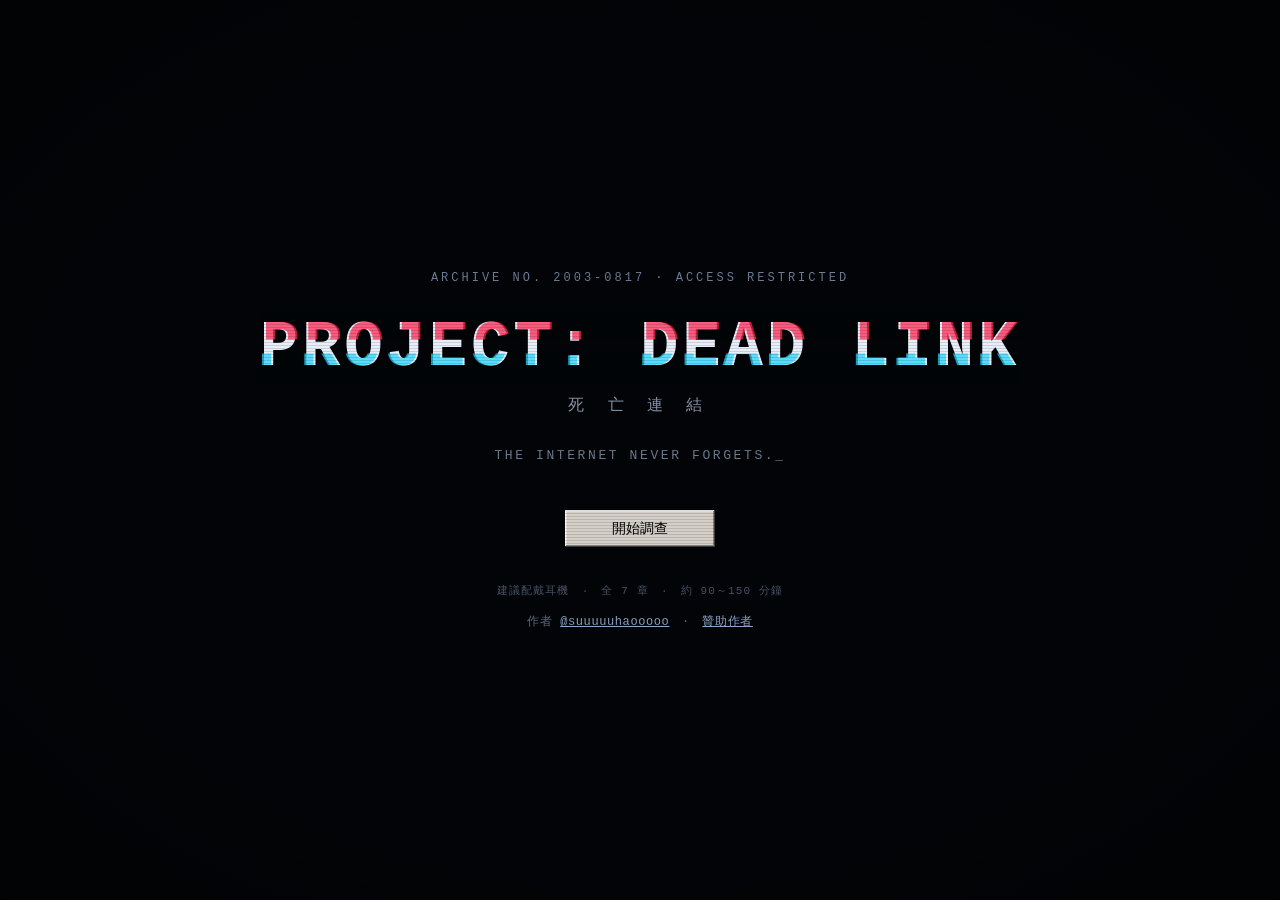
==== index.html @ 590ba799 "Add files via upload" ====
<!DOCTYPE html>
<html lang="zh-Hant">
<head>
<meta charset="utf-8">
<meta name="viewport" content="width=device-width, initial-scale=1, viewport-fit=cover">
<meta name="theme-color" content="#0b1530">
<title>PROJECT: DEAD LINK</title>
<!--
  ARCHIVE NO. 2003-0817 · ACCESS RESTRICTED
  如果你是從這裡開始找答案的——很好。但真正的原始碼在遊戲裡面。
  （瀏覽器上方的「原始碼」按鈕）
-->
<link rel="stylesheet" href="css/main.css">
<link rel="stylesheet" href="css/sites.css">
<link rel="stylesheet" href="css/effects.css">
<link rel="stylesheet" href="css/mobile.css">
</head>
<body>
<div id="crt" class="crt-overlay" aria-hidden="true"></div>

<!-- ===== 標題畫面 ===== -->
<section id="screen-title" class="screen screen-title">
  <div class="title-box">
    <div class="archive" id="title-archive">ARCHIVE NO. 2003-0817 · ACCESS RESTRICTED</div>
    <h1 class="glitch" data-text="PROJECT: DEAD LINK">PROJECT: DEAD LINK</h1>
    <div class="subtitle">死 亡 連 結</div>
    <div class="tagline">THE INTERNET NEVER FORGETS.<span class="cursor">_</span></div>
    <div class="title-actions">
      <button class="w-btn big" id="btn-continue" hidden>繼續調查</button>
      <button class="w-btn big" id="btn-new">開始調查</button>
    </div>
    <div class="title-note">建議配戴耳機　·　全 7 章　·　約 90～150 分鐘</div>
    <div class="title-credit">作者 <a data-author="threads" target="_blank" rel="noopener">@suuuuuhaooooo</a>　·　<a data-author="support" target="_blank" rel="noopener">贊助作者</a></div>
  </div>
</section>

<!-- ===== 撥接連線 ===== -->
<section id="screen-boot" class="screen screen-desk" hidden>
  <div class="xp-window dial-window">
    <div class="xp-title"><span class="xp-title-text">連線到 OLDNET</span><span class="xp-title-btns"><i>_</i><i class="x">×</i></span></div>
    <div class="xp-body">
      <div class="dial-anim"><span class="pc"></span><span class="dots"><i></i><i></i><i></i><i></i><i></i></span><span class="globe"></span></div>
      <div id="dial-status" class="dial-status">正在初始化數據機...</div>
      <div class="w-progress"><div id="dial-bar"></div></div>
      <pre id="dial-log" class="dial-log"></pre>
      <div class="dial-actions"><button class="w-btn" id="btn-skip">略過</button></div>
    </div>
  </div>
</section>

<!-- ===== 序章：匿名來信 ===== -->
<section id="screen-prologue" class="screen screen-desk" hidden>
  <div class="xp-window mail-window">
    <div class="xp-title"><span class="xp-title-text">you shouldn't have opened this. - OldMail Express</span><span class="xp-title-btns"><i>_</i><i>□</i><i class="x">×</i></span></div>
    <div class="om-head">
      <div><b>寄件者：</b><span class="om-unknown">（無寄件者資訊）</span></div>
      <div><b>日期：</b><span id="prologue-date"></span></div>
      <div><b>收件者：</b>你</div>
      <div><b>主旨：</b>you shouldn't have opened this.</div>
    </div>
    <div class="om-body">
      <p>你還記得這個網站嗎？</p>
      <p>如果你看得到這封信，代表它又開始運作了。</p>
      <p>不要相信首頁顯示的日期。</p>
      <p>尤其不要打開最後一封郵件。</p>
      <p class="om-link"><a href="#" id="prologue-link">http://home.local/</a></p>
      <p class="om-sig">--<br>這封郵件由系統自動寄出。請勿回覆。</p>
    </div>
  </div>
</section>

<!-- ===== 遊戲內瀏覽器 ===== -->
<section id="screen-browser" class="screen screen-desk" hidden>
  <div class="xp-window browser" id="browser">
    <div class="xp-title">
      <span class="xp-title-text"><span class="b-icon"></span><span id="win-title">DEAD LINK BROWSER v1.0</span></span>
      <span class="xp-title-btns">
        <button class="tbtn" data-act="min" aria-label="最小化">_</button>
        <button class="tbtn" data-act="max" aria-label="最大化">□</button>
        <button class="tbtn x" data-act="close" aria-label="關閉">×</button>
      </span>
    </div>
    <div class="menubar">
      <span data-act="menu-file">檔案(<u>F</u>)</span>
      <span data-act="source">檢視原始碼(<u>V</u>)</span>
      <span data-act="notes-toggle" class="desk-only">筆記本(<u>N</u>)</span>
      <span data-act="settings">工具(<u>T</u>)</span>
      <span data-act="help">說明(<u>H</u>)</span>
    </div>
    <div class="toolbar">
      <button class="tb" data-act="back" title="上一頁"><span class="ico">◀</span><span class="lbl">上一頁</span></button>
      <button class="tb" data-act="fwd" title="下一頁"><span class="ico">▶</span></button>
      <button class="tb" data-act="reload" title="重新整理"><span class="ico">↻</span></button>
      <button class="tb" data-act="home" title="首頁"><span class="ico">⌂</span><span class="lbl">首頁</span></button>
      <span class="tb-sep"></span>
      <button class="tb" data-act="source" title="檢視原始碼"><span class="ico">&lt;/&gt;</span><span class="lbl">原始碼</span></button>
      <select id="site-select" class="mobile-only" aria-label="網站"></select>
      <button class="tb mobile-only" data-act="notes-toggle" title="筆記本"><span class="ico">✎</span><span class="badge" id="badge-m">0</span></button>
      <span class="tb-flex"></span>
      <span class="throbber" id="throbber"></span>
    </div>
    <form class="addressbar" id="addr-form" autocomplete="off">
      <label for="addr">網址(<u>D</u>)</label>
      <input id="addr" type="text" spellcheck="false" autocapitalize="off" autocorrect="off" enterkeyhint="go">
      <button class="w-btn small" type="submit">移至</button>
    </form>
    <div class="browser-main">
      <aside class="sidebar" id="sidebar">
        <div class="side-head">我的最愛</div>
        <ul id="site-list" class="side-list"></ul>
        <div class="side-head">歷史紀錄</div>
        <ul id="history-list" class="side-list hist"></ul>
      </aside>
      <main class="viewport" id="viewport"><div class="page" id="page"></div></main>
      <aside class="notebook" id="notebook">
        <div class="nb-title">調查筆記本<button class="nb-close mobile-only" data-act="notes-toggle">關閉 ×</button></div>
        <div class="nb-tabs">
          <button data-tab="goal" class="on">目標</button>
          <button data-tab="clues">線索 <b id="clue-count">0</b></button>
          <button data-tab="notes">筆記</button>
        </div>
        <div class="nb-panel" data-panel="goal" id="goal-panel"></div>
        <div class="nb-panel" data-panel="clues" hidden><ul id="clue-list" class="clue-list"></ul></div>
        <div class="nb-panel" data-panel="notes" hidden>
          <textarea id="notes" placeholder="在這裡寫下你的推理……（自動儲存）"></textarea>
        </div>
      </aside>
    </div>
    <div class="statusbar">
      <span class="st-text" id="status-text">完成</span>
      <span class="st-prog"><i id="status-bar"></i></span>
      <span class="st-cell st-zone">● 網際網路</span>
      <span class="st-cell st-modem">56K 撥接</span>
      <span class="st-cell st-clock" id="clock"></span>
    </div>
  </div>
</section>

<!-- ===== 結局 ===== -->
<section id="screen-ending" class="screen screen-ending" hidden>
  <div class="end-box">
    <pre id="end-log" class="end-log"></pre>
    <div id="end-credits" class="end-credits" hidden>
      <div class="end-tag">THE INTERNET NEVER FORGETS.</div>
      <h2>PROJECT: DEAD LINK</h2>
      <div class="end-sub">死 亡 連 結　·　感謝遊玩</div>
      <div class="end-stats" id="end-stats"></div>
      <div class="end-author">
        <div>企劃・劇本・製作</div>
        <a data-author="threads" target="_blank" rel="noopener" class="end-link">Threads　@suuuuuhaooooo</a>
        <a data-author="support" target="_blank" rel="noopener" class="end-link support">☕ 贊助作者</a>
      </div>
      <div class="end-actions">
        <button class="w-btn" onclick="App.afterEnding('site')">回到網站</button>
        <button class="w-btn" onclick="App.afterEnding('title')">回到標題</button>
      </div>
      <div class="end-note">網站還在運作。有些事情，它到現在都還沒告訴你。</div>
    </div>
  </div>
</section>

<div id="modal-layer"></div>
<div id="toast" class="toast" hidden></div>

<script src="js/state.js"></script>
<script src="js/audio.js"></script>
<script src="js/data/clues.js"></script>
<script src="js/data/chapters.js"></script>
<script src="js/data/puzzles.js"></script>
<script src="js/photos.js"></script>
<script src="js/puzzle-engine.js"></script>
<script src="js/sites/errors.js"></script>
<script src="js/sites/home.js"></script>
<script src="js/sites/mail.js"></script>
<script src="js/sites/bbs.js"></script>
<script src="js/sites/chat.js"></script>
<script src="js/sites/ftp.js"></script>
<script src="js/sites/terminal.js"></script>
<script src="js/sites/admin.js"></script>
<script src="js/router.js"></script>
<script src="js/ui.js"></script>
<script src="js/app.js"></script>
</body>
</html>
---- css/main.css ----
/* ===== 基礎 ===== */
* { box-sizing: border-box; }
html, body { margin: 0; height: 100%; }
body {
  background: #0b1530;
  color: #111;
  font: 12px/1.5 Tahoma, Arial, "PMingLiU", "新細明體", "Microsoft JhengHei", sans-serif;
  overflow: hidden;
  -webkit-text-size-adjust: 100%;
}
button, input, select, textarea { font: inherit; }
[hidden] { display: none !important; }
.muted { color: #888; }
u { text-decoration: underline; }

.screen { position: fixed; inset: 0; display: flex; align-items: center; justify-content: center; }
.screen-desk {
  background-color: #0e2350;
  background-image:
    radial-gradient(rgba(255,255,255,.035) 1px, transparent 1px),
    linear-gradient(180deg, #10295c 0%, #0a1838 100%);
  background-size: 4px 4px, 100% 100%;
}

/* ===== 標題畫面 ===== */
.screen-title { background: #020407; color: #b8c6dc; font-family: "Courier New", monospace; }
.title-box { text-align: center; padding: 24px; }
.archive { font-size: 12px; letter-spacing: .25em; color: #6d7f99; margin-bottom: 26px; }
.glitch {
  position: relative; display: inline-block; margin: 0;
  font: bold clamp(30px, 7vw, 64px)/1.1 "Courier New", monospace; color: #e8eef8; letter-spacing: .06em;
}
.glitch::before, .glitch::after {
  content: attr(data-text); position: absolute; left: 0; top: 0; width: 100%; overflow: hidden;
}
.glitch::before { color: #ff2a55; transform: translate(2px, 0); clip-path: inset(0 0 62% 0); animation: gl1 3.7s infinite steps(1); opacity: .75; }
.glitch::after { color: #2ad6ff; transform: translate(-2px, 0); clip-path: inset(58% 0 0 0); animation: gl2 2.9s infinite steps(1); opacity: .75; }
.subtitle { margin-top: 12px; font: 16px "PMingLiU", serif; letter-spacing: .6em; color: #8996aa; }
.tagline { margin-top: 30px; font-size: 13px; letter-spacing: .2em; color: #6e7d92; }
.cursor { animation: blink 1s steps(1) infinite; }
.title-actions { margin-top: 44px; display: flex; gap: 14px; justify-content: center; flex-wrap: wrap; }
.title-note { margin-top: 36px; font-size: 11px; color: #4a5568; letter-spacing: .1em; }

/* ===== Windows 經典按鈕 ===== */
.w-btn {
  background: #d4d0c8; color: #000; border: 0; padding: 4px 14px; min-width: 75px; cursor: pointer;
  box-shadow: inset -1px -1px #404040, inset 1px 1px #fff, inset -2px -2px #808080, inset 2px 2px #e4e0d8;
}
.w-btn:active:not(:disabled) { box-shadow: inset 1px 1px #404040, inset -1px -1px #fff, inset 2px 2px #808080; padding: 5px 13px 3px 15px; }
.w-btn:focus-visible { outline: 1px dotted #000; outline-offset: -5px; }
.w-btn:disabled { color: #8a877f; text-shadow: 1px 1px #fff; cursor: default; }
.w-btn.small { padding: 2px 10px; min-width: 0; }
.w-btn.big { font-size: 14px; padding: 8px 26px; min-width: 150px; }
.w-btn.primary { outline: 1px solid #000; outline-offset: 0; }
.screen-title .w-btn { font-family: Tahoma, Arial, sans-serif; }

.w-progress { height: 16px; background: #fff; box-shadow: inset 1px 1px #808080, inset -1px -1px #fff; padding: 2px; }
.w-progress > div {
  height: 100%; width: 0; transition: width .4s;
  background: repeating-linear-gradient(90deg, #2f63d6 0 8px, transparent 8px 10px);
}

/* ===== XP 視窗 ===== */
.xp-window {
  background: #ece9d8; border: 3px solid #0842d1; border-top-width: 0; border-radius: 7px 7px 0 0;
  box-shadow: 0 10px 40px rgba(0,0,0,.6); display: flex; flex-direction: column; overflow: hidden;
}
.xp-title {
  height: 28px; flex: 0 0 28px; display: flex; align-items: center; justify-content: space-between; padding: 0 3px 0 7px;
  background: linear-gradient(180deg, #3f8cf3 0%, #0a5fe8 9%, #0352e0 40%, #0750e4 88%, #0a3fbd 100%);
  color: #fff; font: bold 13px Tahoma, "Microsoft JhengHei", sans-serif; text-shadow: 1px 1px #0b2f8a;
  border-radius: 6px 6px 0 0; user-select: none;
}
.xp-title-text { display: flex; align-items: center; gap: 6px; overflow: hidden; white-space: nowrap; text-overflow: ellipsis; min-width: 0; }
.xp-title-btns { display: flex; gap: 2px; flex: 0 0 auto; }
.xp-title-btns i, .tbtn {
  width: 21px; height: 21px; display: inline-flex; align-items: center; justify-content: center; font: bold 12px Tahoma, sans-serif; font-style: normal;
  color: #fff; border: 1px solid #fff; border-radius: 3px; background: linear-gradient(180deg, #5b9bff, #1559e6); padding: 0; cursor: pointer;
}
.xp-title-btns .x { background: linear-gradient(180deg, #e98a6c, #c4381a); }
.b-icon {
  width: 16px; height: 16px; flex: 0 0 16px; border-radius: 50%;
  background: radial-gradient(circle at 35% 35%, #fff 0 15%, #9fd0ff 16%, #1f6fd8 60%, #0b3a8a 100%);
  box-shadow: 0 0 0 1px rgba(0,0,0,.25);
}

/* ===== 撥接視窗 ===== */
.dial-window { width: min(420px, 92vw); }
.xp-body { padding: 16px; }
.dial-anim { display: flex; align-items: center; justify-content: center; gap: 10px; margin: 6px 0 14px; }
.dial-anim .pc { width: 34px; height: 28px; background: #d8d2bf; border: 2px solid #8a8576; position: relative; }
.dial-anim .pc::after { content: ""; position: absolute; inset: 3px 3px 6px; background: #2c5dbf; }
.dial-anim .globe { width: 30px; height: 30px; border-radius: 50%; background: radial-gradient(circle at 35% 35%, #c9ecff, #3b8be0 55%, #164a99); }
.dots { display: flex; gap: 4px; }
.dots i { width: 6px; height: 6px; background: #3769d4; animation: dot 1.2s infinite; }
.dots i:nth-child(2) { animation-delay: .15s; } .dots i:nth-child(3) { animation-delay: .3s; } .dots i:nth-child(4) { animation-delay: .45s; } .dots i:nth-child(5) { animation-delay: .6s; }
.dial-status { margin-bottom: 8px; }
.dial-log { height: 92px; overflow: auto; margin: 10px 0; padding: 6px; background: #000; color: #9fe09f; font: 11px/1.4 "Courier New", monospace; white-space: pre-wrap; }
.dial-actions { text-align: right; }

/* ===== 序章信件 ===== */
.mail-window { width: min(620px, 94vw); max-height: 90vh; }
.om-head { background: #fff; margin: 6px; padding: 8px 10px; border: 1px solid #a5a28f; line-height: 1.8; }
.om-head b { display: inline-block; width: 5em; color: #333; }
.om-unknown { color: #999; font-style: italic; }
.om-body { background: #fff; margin: 0 6px 6px; padding: 14px 16px; border: 1px solid #a5a28f; font: 14px/1.9 "PMingLiU", "新細明體", serif; overflow: auto; }
.om-body p { margin: 0 0 6px; }
.om-link { margin-top: 18px !important; font-family: Arial, sans-serif; }
.om-link a { color: #0000ee; font-size: 15px; }
.om-sig { margin-top: 20px !important; color: #888; font: 12px Arial, sans-serif; }

/* ===== 瀏覽器 ===== */
.browser {
  position: absolute; inset: 14px 16px; border-radius: 7px 7px 0 0;
}
body.maxed .browser { inset: 0; border-radius: 0; }
.menubar { display: flex; gap: 2px; padding: 1px 4px; border-bottom: 1px solid #d0cdbd; user-select: none; }
.menubar span { padding: 2px 7px; cursor: default; }
.menubar span:hover { background: #316ac5; color: #fff; }
.toolbar { display: flex; align-items: center; gap: 2px; padding: 3px 4px; border-bottom: 1px solid #c4c1b0; }
.tb {
  display: inline-flex; align-items: center; gap: 4px; background: transparent; border: 1px solid transparent; padding: 3px 7px; cursor: pointer; border-radius: 3px; color: #000;
}
.tb:hover { border-color: #b9b5a2; background: #f6f5ee; }
.tb:active { background: #e0ddd0; }
.tb .ico { font: bold 15px/1 Arial, sans-serif; color: #1c6f2a; }
.tb[data-act="source"] .ico { font: bold 12px "Courier New", monospace; color: #444; }
.tb[data-act="reload"] .ico, .tb[data-act="home"] .ico { color: #2a54b8; }
.tb-sep { width: 1px; height: 22px; background: #c4c1b0; margin: 0 4px; }
.tb-flex { flex: 1; }
.throbber {
  width: 26px; height: 26px; border-radius: 50%; margin-right: 4px;
  background: radial-gradient(circle at 35% 35%, #fff 0 10%, #a8d4ff 11%, #2a75d8 60%, #0b3a8a);
  box-shadow: inset 0 0 0 1px rgba(0,0,0,.2);
}
.throbber.on { animation: spin .8s linear infinite; background: conic-gradient(#2a75d8, #c7e3ff, #2a75d8, #0b3a8a, #2a75d8); }
.badge { position: absolute; top: -3px; right: -4px; background: #c4381a; color: #fff; font: bold 10px/14px Arial; min-width: 14px; height: 14px; border-radius: 7px; padding: 0 3px; }
.tb[data-act="notes-toggle"] { position: relative; }

.addressbar { display: flex; align-items: center; gap: 4px; padding: 3px 6px; border-bottom: 1px solid #a8a594; }
.addressbar label { color: #555; white-space: nowrap; }
.addressbar input {
  flex: 1; min-width: 0; height: 22px; padding: 1px 4px; border: 1px solid #7f9db9; background: #fff; color: #000;
  font: 12px Tahoma, Arial, sans-serif;
}

.browser-main { flex: 1; min-height: 0; display: grid; grid-template-columns: 170px 1fr 270px; }
body.notes-hidden .browser-main { grid-template-columns: 170px 1fr 0; }
body.notes-hidden .notebook { display: none; }

.sidebar { background: linear-gradient(180deg, #7ba2e7, #6375d6); padding: 8px; overflow: auto; color: #fff; }
.side-head { font-weight: bold; padding: 4px 6px; background: linear-gradient(90deg, #fff, #c6d3f7); color: #215dc6; border-radius: 3px 3px 0 0; margin-top: 6px; }
.side-list { list-style: none; margin: 0 0 8px; padding: 4px 0; background: #d6dff7; border-radius: 0 0 3px 3px; color: #215dc6; }
.side-list li { padding: 3px 8px; cursor: pointer; display: flex; align-items: center; gap: 6px; white-space: nowrap; overflow: hidden; text-overflow: ellipsis; }
.side-list li:hover { text-decoration: underline; color: #428eff; }
.side-list li.sealed { color: #8a96b8; cursor: not-allowed; text-decoration: none; letter-spacing: .02em; }
.side-list.hist li { font-size: 11px; display: block; }
.fav-ico { width: 12px; height: 12px; flex: 0 0 12px; background: #b9c4e0; border: 1px solid #8090b8; }
.fav-ico.home { background: #f0c64a; border-color: #b08a1c; }
.fav-ico.mail { background: #fff; border-color: #8a7f5a; box-shadow: inset 0 0 0 2px #e8dfb8; }

.viewport { overflow: auto; background: #fff; border-left: 2px solid #7f9db9; border-right: 1px solid #c0bdb0; -webkit-overflow-scrolling: touch; position: relative; }
.page { min-height: 100%; transition: opacity .2s; }
.page.loading { opacity: .35; }

/* ===== 筆記本 ===== */
.notebook { display: flex; flex-direction: column; min-height: 0; background: #f5f3e8; }
.nb-title { padding: 6px 8px; font-weight: bold; color: #215dc6; border-bottom: 1px solid #d0cdbd; display: flex; justify-content: space-between; align-items: center; }
.nb-close { background: none; border: 1px solid #aaa; padding: 2px 8px; cursor: pointer; }
.nb-tabs { display: flex; gap: 2px; padding: 6px 6px 0; border-bottom: 1px solid #919b9c; }
.nb-tabs button {
  border: 1px solid #919b9c; border-bottom: 0; background: linear-gradient(#fff, #ece9d8); padding: 3px 10px; cursor: pointer; border-radius: 3px 3px 0 0; position: relative; top: 1px;
}
.nb-tabs button.on { background: #fcfcfe; border-top: 2px solid #ffc83c; font-weight: bold; }
.nb-tabs b { display: inline-block; min-width: 16px; background: #215dc6; color: #fff; border-radius: 8px; font-size: 10px; padding: 0 4px; }
.pop { animation: pop .5s; }
.nb-panel { flex: 1; overflow: auto; padding: 10px; background: #fcfcfe; min-height: 0; }
.nb-panel textarea { width: 100%; height: 100%; min-height: 240px; resize: none; border: 1px solid #7f9db9; padding: 8px; font: 13px/1.7 "PMingLiU", "新細明體", serif; background: #fffef6 repeating-linear-gradient(180deg, transparent 0 21px, #e5e2cf 21px 22px); }

.ch-card { background: #0b1530; color: #cdd7ea; padding: 10px; font-family: "Courier New", monospace; margin-bottom: 10px; border-left: 4px solid #c4381a; }
.ch-code { font-size: 11px; letter-spacing: .2em; color: #7f8ea8; }
.ch-name { font-size: 18px; font-weight: bold; letter-spacing: .08em; }
.goal-txt { margin-bottom: 6px; font-size: 13px; }
.goal-where { color: #666; margin-bottom: 10px; }
.goal-prog { margin: 10px 0; }
.goal-prog .w-progress { margin-top: 4px; }
.hint-list { padding-left: 0; list-style: none; margin: 10px 0; }
.hint-list li { background: #fff8d8; border: 1px solid #e3d48d; padding: 6px 8px; margin-bottom: 6px; }
.goal-tip { margin-top: 14px; padding: 8px; border: 1px dashed #b8b39c; color: #555; line-height: 1.7; }
.proto-end { margin: 14px 0; padding: 12px; text-align: center; background: #0b1530; color: #cdd7ea; font-family: "Courier New", monospace; line-height: 1.8; }

.clue-list { list-style: none; margin: 0; padding: 0; }
.clue-list li { border: 1px solid #d0cdbd; background: #fff; padding: 7px 9px; margin-bottom: 7px; box-shadow: 1px 1px 0 #e5e2d4; }
.clue-list li.empty { color: #888; border-style: dashed; }
.cl-t { font-weight: bold; color: #215dc6; }
.cl-x { margin: 3px 0; font-size: 12.5px; }
.cl-f { color: #888; font-size: 11px; }

/* ===== 狀態列 ===== */
.statusbar { display: flex; align-items: center; height: 22px; flex: 0 0 22px; border-top: 1px solid #fff; background: #ece9d8; font-size: 11px; }
.statusbar > span { padding: 0 8px; height: 18px; line-height: 18px; white-space: nowrap; }
.st-text { flex: 1; overflow: hidden; text-overflow: ellipsis; }
.st-prog { width: 110px; padding: 2px !important; }
.st-prog i { display: block; height: 100%; width: 0; background: repeating-linear-gradient(90deg, #2f63d6 0 6px, transparent 6px 8px); }
.st-cell { border-left: 1px solid #b8b5a6; box-shadow: inset 1px 0 #fff; }
.st-zone { color: #1c6f2a; }
.st-clock { font-family: "Courier New", monospace; }

/* ===== 對話框 ===== */
#modal-layer .modal { position: fixed; inset: 0; z-index: 50; display: flex; align-items: center; justify-content: center; background: rgba(0,0,0,.25); padding: 12px; }
.dlg { width: min(400px, 94vw); max-height: 92vh; }
.dlg.wide { width: min(760px, 96vw); }
.dlg-body { display: flex; gap: 12px; padding: 16px 16px 8px; overflow: auto; min-height: 0; }
.dlg-content { flex: 1; min-width: 0; line-height: 1.7; }
.dlg-btns { display: flex; justify-content: center; gap: 8px; padding: 8px 12px 12px; flex-wrap: wrap; }
.dlg-ico { flex: 0 0 32px; width: 32px; height: 32px; border-radius: 50%; display: flex; align-items: center; justify-content: center; font: bold 20px Georgia, serif; color: #fff; background: radial-gradient(circle at 35% 30%, #8fbaff, #1f5fd0); }
.dlg-ico.warn { background: none; color: #000; width: 0; height: 0; border-radius: 0; flex-basis: 34px; border-left: 17px solid transparent; border-right: 17px solid transparent; border-bottom: 30px solid #f5c400; position: relative; font-size: 0; }
.dlg-ico.warn::after { content: "!"; position: absolute; left: -3px; top: 8px; font: bold 18px Arial; color: #000; }
.dlg-ico.err { background: radial-gradient(circle at 35% 30%, #ff8f7a, #c4200a); }
.opt { display: block; margin: 4px 0; }
hr { border: 0; border-top: 1px solid #b8b5a6; border-bottom: 1px solid #fff; }

.notepad .dlg-body { padding: 0; background: #fff; }
.src-view { margin: 0; padding: 8px 10px; font: 12px/1.55 "Courier New", monospace; color: #000; white-space: pre-wrap; word-break: break-all; width: 100%; }
.src-view .ln { color: #9a9a9a; user-select: none; margin-right: 10px; }
.hl-c { color: #008000; background: #f0fff0; }
.hl-t { color: #800000; }
.hl-a { color: #ff0000; }
.hl-v { color: #0000ff; }

.photo-dlg { width: min(520px, 96vw); }
.photo-stage { position: relative; background: #000; margin: 8px; border: 1px solid #808080; }
.photo-stage canvas { display: block; width: 100%; height: auto; aspect-ratio: 4/3; image-rendering: auto; }
.photo-load { position: absolute; inset: 0; background: #000; }
.photo-load.go { animation: reveal 1.2s steps(9) forwards; }
.photo-info { margin: 0 8px; width: calc(100% - 16px); background: #fff; border: 1px solid #a5a28f; }
.photo-info th { text-align: left; width: 6em; color: #555; font-weight: normal; padding: 3px 8px; vertical-align: top; }
.photo-info td { padding: 3px 8px; }

.chapter-dlg .dlg-body { background: #05080f; color: #cdd7ea; }
.chap-done { font-family: "Courier New", monospace; text-align: center; padding: 10px 0; line-height: 2; }
.cd-code { letter-spacing: .15em; color: #7f8ea8; }
.cd-state { font-size: 26px; font-weight: bold; letter-spacing: .3em; color: #fff; }
.cd-line { color: #ff6b6b; }
.cd-unlock b { color: #7fd0ff; }
.cd-next { margin-top: 10px; color: #7f8ea8; font-size: 11px; letter-spacing: .1em; }

/* ===== 提示訊息 ===== */
.toast {
  position: fixed; z-index: 60; right: 22px; bottom: 44px; max-width: 320px;
  background: #ffffe1; border: 1px solid #000; padding: 8px 12px; box-shadow: 2px 2px 6px rgba(0,0,0,.4); font-size: 12px;
}
.toast.show { animation: toastIn .25s ease-out; }

.desk-only {}
.mobile-only { display: none !important; }

/* ===== 追加：標題作者、謎題清單、結局 ===== */
.title-credit { margin-top: 14px; font-size: 12px; color: #5d6b80; letter-spacing: .05em; }
.title-credit a { color: #8fa6c9; }
.pz-list { list-style: none; margin: 8px 0 10px; padding: 0; }
.pz-list li { padding: 3px 6px; border-left: 3px solid #ddd; margin-bottom: 3px; color: #777; }
.pz-list li.ok { color: #2a7a2a; border-color: #2a7a2a; }
.pz-list li.on { color: #000; border-color: #215dc6; background: #eef3fd; font-weight: bold; }
.pz-list .mk { display: inline-block; width: 1.4em; }
.ch-card.end { border-left-color: #2ad6ff; }

.screen-ending { background: #000; color: #c8d2e2; overflow: auto; align-items: flex-start; }
.end-box { width: min(680px, 94vw); margin: 8vh auto; font-family: "Courier New", monospace; }
.end-log { margin: 0; white-space: pre-wrap; font: 14px/1.9 "Courier New", "PMingLiU", monospace; color: #b9c6da; }
.end-credits { margin-top: 30px; text-align: center; animation: toastIn 1.2s ease-out; }
.end-tag { letter-spacing: .3em; color: #6e7d92; font-size: 12px; }
.end-credits h2 { margin: 14px 0 4px; font-size: clamp(26px, 6vw, 42px); color: #fff; letter-spacing: .08em; }
.end-sub { color: #8996aa; letter-spacing: .3em; }
.end-stats { margin: 22px 0; color: #7f8ea8; font-size: 12px; line-height: 1.9; }
.end-author { margin: 20px auto; padding: 16px; border: 1px solid #263248; max-width: 360px; }
.end-author div { color: #6e7d92; font-size: 12px; margin-bottom: 10px; letter-spacing: .2em; }
.end-link { display: block; color: #9fd0ff; margin: 6px 0; font-size: 15px; }
.end-link.support { color: #ffd76a; }
.end-actions { display: flex; gap: 10px; justify-content: center; margin-top: 18px; flex-wrap: wrap; }
.end-note { margin: 26px 0 40px; color: #4a5568; font-size: 12px; }
---- css/sites.css ----
/* ================= home.local — Daniel's Room ================= */
.site-home {
  color: #d8e0f0; font: 13px/1.75 Arial, "PMingLiU", "新細明體", sans-serif;
  background-color: #0c1838;
  background-image:
    radial-gradient(circle at 25% 30%, rgba(255,255,255,.5) 0 1px, transparent 1.5px),
    radial-gradient(circle at 70% 75%, rgba(255,255,255,.35) 0 1px, transparent 1.5px),
    linear-gradient(45deg, rgba(255,255,255,.025) 25%, transparent 25% 75%, rgba(255,255,255,.025) 75%),
    linear-gradient(45deg, rgba(255,255,255,.025) 25%, transparent 25% 75%, rgba(255,255,255,.025) 75%);
  background-size: 37px 41px, 53px 47px, 16px 16px, 16px 16px;
  background-position: 0 0, 0 0, 0 0, 8px 8px;
  padding: 14px 10px 24px;
}
.site-home a { color: #7fb2ff; }
.site-home a:visited { color: #b493ff; }
.site-home a:hover { color: #ffde59; }
.dn-banner { max-width: 760px; margin: 0 auto; text-align: center; padding: 10px 0 6px; }
.dn-logo {
  display: block; font: italic bold 34px/1.1 "Times New Roman", Georgia, serif; color: #fff4c2;
  text-shadow: 2px 2px 0 #b8420e, 4px 4px 0 rgba(0,0,0,.6);
}
.dn-sub { display: block; font: 13px "PMingLiU", serif; color: #9fb0d4; letter-spacing: .15em; margin-top: 4px; }
.dn-marquee {
  max-width: 760px; margin: 8px auto 12px; overflow: hidden; white-space: nowrap; background: #000; color: #ffde59;
  border: 1px solid #3a4f80; font: 12px "PMingLiU", serif; padding: 2px 0;
}
.dn-marquee span { display: inline-block; padding-left: 100%; animation: marquee 22s linear infinite; }
.dn-layout { max-width: 760px; width: 100%; margin: 0 auto; border: 2px outset #4a5f90; background: rgba(5,12,32,.82); border-collapse: separate; }
.dn-side { width: 130px; vertical-align: top; padding: 12px 8px; border-right: 1px dashed #3a4f80; background: rgba(30,45,90,.35); }
.dn-side a { display: block; padding: 2px 0; font-size: 13px; }
.dn-side a.cur { color: #ffde59; text-decoration: none; font-weight: bold; }
.dn-side-box { margin-top: 18px; font-size: 11px; color: #8fa0c8; border-top: 1px dotted #3a4f80; padding-top: 8px; }
.dn-offline { color: #888; } .dn-online { color: #5fff8f; }
.dn-main { vertical-align: top; padding: 12px 18px 18px; }
.dn-h {
  font: bold 20px "Times New Roman", Georgia, serif; color: #fff4c2; margin: 4px 0 12px;
  border-bottom: 1px solid #4a5f90; padding-bottom: 4px;
}
.dn-h::before { content: "◆ "; color: #ff7a3d; font-size: 14px; vertical-align: middle; }
.dn-update { margin: 0 0 6px; }
.dn-update b { color: #ff9a6b; }
.dn-news { margin: 0 0 16px; padding-left: 20px; }
.dn-news .d { color: #8fa0c8; font-family: "Courier New", monospace; margin-right: 6px; }
.dn-new { color: #ff3b3b; font: bold 11px Arial; }
.dn-counter-wrap { margin: 18px 0 4px; }
.dn-counter { display: inline-flex; gap: 1px; padding: 2px; background: #222; border: 2px inset #666; cursor: help; vertical-align: middle; }
.dn-counter i { font: bold 15px/1 "Courier New", monospace; font-style: normal; color: #39ff6a; background: #000; padding: 3px 4px; text-shadow: 0 0 4px #1fbf48; }
.dn-lastvisit { font: 11px "Courier New", monospace; color: #8fa0c8; }
.dn-construct { margin: 18px 0 10px; display: inline-flex; align-items: center; gap: 8px; color: #ffde59; font-weight: bold; font-size: 12px; }
.dn-construct .stripe { width: 46px; height: 12px; background: repeating-linear-gradient(-45deg, #f5c400 0 6px, #111 6px 12px); }
.dn-small { font-size: 11.5px; color: #8fa0c8; }
.dn-foot { max-width: 760px; margin: 12px auto 0; text-align: center; font-size: 11px; color: #6f80a8; }
.dn-entry { margin-bottom: 18px; border-left: 3px solid #3a4f80; padding-left: 10px; }
.dn-date { font: bold 12px "Courier New", monospace; color: #ffb37a; }
.dn-txt { margin-top: 2px; }
.dn-corrupt { color: #5a6a90; letter-spacing: -1px; }
.dn-errline { margin-top: 4px; font: 11px "Courier New", monospace; color: #ff5f5f; }
.dn-gallery td { vertical-align: top; }
.dn-thumb { width: 140px; text-align: center; padding: 6px; background: rgba(0,0,0,.35); border: 1px solid #3a4f80; }
.dn-thumb canvas { width: 120px; height: 90px; display: block; margin: 0 auto 4px; border: 2px solid #fff; image-rendering: auto; }
.dn-thumb .fn { font: 11px "Courier New", monospace; color: #b0bedc; word-break: break-all; }
.dn-thumb .cap { font-size: 11px; color: #8fa0c8; line-height: 1.4; min-height: 2.8em; }
.dn-gbform { padding: 8px; border: 1px dashed #3a4f80; margin-bottom: 14px; font-size: 12px; }
.dn-gbform input, .dn-gbform select, .dn-gbform textarea { background: #1b2650; color: #8fa0c8; border: 1px inset #4a5f90; }
.dn-gbform textarea { width: 100%; height: 44px; margin: 6px 0; resize: none; }
.dn-post { width: 100%; margin-bottom: 10px; border: 1px solid #3a4f80; background: rgba(20,32,70,.5); }
.dn-post .who { font-weight: bold; color: #ffde59; padding: 3px 8px; background: rgba(58,79,128,.4); }
.dn-post .when { text-align: right; font: 11px "Courier New", monospace; color: #8fa0c8; padding: 3px 8px; background: rgba(58,79,128,.4); }
.dn-post .msg { padding: 6px 8px; }
.dn-post.ghost { border-color: #5a2030; background: rgba(40,0,10,.35); }
.dn-post.ghost .who { color: #ff6b6b; background: rgba(90,20,30,.4); }
.dn-post.ghost .when { background: rgba(90,20,30,.4); }
.dn-post.ghost .msg { color: #ffb0b0; animation: faint 5s infinite; }
.dn-profile { border: 1px solid #3a4f80; margin-bottom: 12px; }
.dn-profile th { text-align: left; color: #ffb37a; padding: 4px 12px; background: rgba(58,79,128,.3); font-weight: normal; white-space: nowrap; }
.dn-profile td { padding: 4px 12px; }
.dn-links li { margin-bottom: 6px; }

/* 可調查的元素 */
.page [data-clue] { cursor: help; }
.site-home [data-clue]:hover { outline: 1px dotted rgba(255,222,89,.55); outline-offset: 2px; }
.page [data-clue].noted { outline: 1px dashed rgba(255,222,89,.45); outline-offset: 2px; }
.site-mail [data-clue].noted { outline-color: rgba(33,93,198,.4); }

/* ================= mail.local — OldNet Webmail ================= */
.site-mail { background: #fff; color: #000; font: 12px/1.6 Arial, "PMingLiU", sans-serif; min-height: 100%; }
.site-mail a { color: #00c; }
.wm-top { display: flex; justify-content: space-between; align-items: center; flex-wrap: wrap; gap: 6px; padding: 6px 12px; background: #336; color: #ccd; }
.wm-top a { color: #ffc; }
.wm-logo { font: 18px Georgia, serif; color: #fff; } .wm-logo b { color: #fc6; }
.wm-layout { width: 100%; border-collapse: collapse; }
.wm-side { width: 150px; vertical-align: top; background: #eef; border-right: 1px solid #99c; padding: 10px 8px; }
.wm-side a { display: block; padding: 3px 6px; text-decoration: none; }
.wm-side a.cur { background: #336; color: #fff; }
.wm-side a:hover { text-decoration: underline; }
.wm-quota { margin-top: 16px; font-size: 11px; color: #666; }
.wm-quota .w-progress { height: 10px; margin: 3px 0; }
.wm-main { vertical-align: top; padding: 0; }
.wm-bar { background: #ccd; padding: 4px 10px; border-bottom: 1px solid #99c; }
.wm-list { width: 100%; border-collapse: collapse; }
.wm-list th { text-align: left; background: #e4e4ee; padding: 4px 8px; border-bottom: 1px solid #99c; font-weight: normal; color: #444; }
.wm-list td { padding: 5px 8px; border-bottom: 1px solid #dde; }
.wm-list tr[data-go] { cursor: pointer; }
.wm-list tr[data-go]:hover td { background: #ffc; }
.wm-list tr.unread td { font-weight: bold; }
.wm-list .dt { font-family: "Courier New", monospace; white-space: nowrap; }
.wm-read { padding: 10px 14px; }
.wm-hdr { border: 1px solid #99c; background: #f6f6fb; margin-bottom: 12px; }
.wm-hdr th { text-align: left; font-weight: normal; color: #555; padding: 2px 10px; white-space: nowrap; }
.wm-hdr td { padding: 2px 10px; }
.wm-body { font: 14px/1.9 "PMingLiU", "新細明體", serif; }
.wm-locked, .wm-empty { padding: 30px; text-align: center; color: #666; }
.site-mail .dn-small { color: #777; }

.wm-login { display: flex; justify-content: center; padding: 40px 12px; background: linear-gradient(#dde, #fff 200px); min-height: 100%; }
.wm-login-box { width: 380px; max-width: 100%; border: 1px solid #669; background: #fff; box-shadow: 3px 3px 0 #ccd; }
.wm-login-head { background: #336; color: #fff; font: 20px Georgia, serif; padding: 10px 14px; }
.wm-login-head b { color: #fc6; }
.wm-form { padding: 16px 14px 8px; }
.wm-form .row { display: flex; align-items: center; gap: 6px; margin-bottom: 10px; flex-wrap: wrap; }
.wm-form label { width: 3em; color: #444; }
.wm-form input { width: 150px; height: 24px; border: 1px solid #7f9db9; padding: 1px 4px; font: 13px Arial, sans-serif; }
.wm-form input[readonly] { background: #eee; color: #555; }
.wm-form .dom { color: #666; }
.wm-hintq { background: #ffffe1; border: 1px solid #c9c38a; padding: 8px 10px; margin: 6px 0; }
.wm-msg { min-height: 1.6em; margin-top: 6px; font-weight: bold; }
.wm-msg.bad { color: #c00; } .wm-msg.soft { color: #a60; } .wm-msg.ok { color: #080; }
.wm-login-foot { border-top: 1px solid #dde; padding: 8px 14px; font-size: 11px; color: #777; background: #f6f6fb; }

/* ================= 錯誤頁 ================= */
.site-error { background: #fff; color: #000; font: 12px/1.6 Tahoma, Arial, sans-serif; padding: 18px 22px; min-height: 100%; }
.site-error a { color: #00c; }
.ie-err { max-width: 560px; }
.ie-err-head { display: flex; align-items: center; gap: 12px; }
.ie-err-head h1 { font: bold 18px Tahoma, Arial, sans-serif; color: #000; margin: 0; }
.ie-err-ico { flex: 0 0 32px; width: 32px; height: 32px; border-radius: 50%; color: #fff; display: flex; align-items: center; justify-content: center; font: bold 20px Georgia, serif; background: radial-gradient(circle at 35% 30%, #8fbaff, #1f5fd0); }
.ie-err-ico.warn { background: radial-gradient(circle at 35% 30%, #ffe27a, #d69a00); color: #000; }
.ie-err-ico.stop { background: radial-gradient(circle at 35% 30%, #ff8f7a, #c4200a); }
.ie-err hr { margin: 12px 0; }
.ie-err-code { color: #666; margin-top: 18px; }

/* webmail 追加 */
.wm-search { display: flex; gap: 4px; flex: 1; max-width: 300px; }
.wm-search input { flex: 1; min-width: 0; height: 22px; border: 1px solid #99c; padding: 1px 4px; font: 12px Arial, sans-serif; }
.wm-inline { margin-top: 14px; }
.wm-inline input { width: 160px; height: 24px; border: 1px solid #7f9db9; padding: 1px 4px; margin: 6px 0; }
.wm-pre { margin: 10px; padding: 10px; background: #f6f6f0; border: 1px solid #ccc; font: 12px/1.6 "Courier New", monospace; white-space: pre-wrap; word-break: break-all; }

/* 共用小表單 */
.bbs-form { margin-top: 10px; }
.bbs-form label { display: block; margin-bottom: 4px; }
.bbs-form input { width: 220px; max-width: 100%; height: 26px; border: 1px solid #7f9db9; padding: 1px 5px; font: 13px Arial, sans-serif; }

/* ================= bbs.local ================= */
.site-bbs { background: #e8ecf4; color: #222; font: 13px/1.6 "PMingLiU", "新細明體", Arial, sans-serif; min-height: 100%; }
.site-bbs a { color: #1a3d8f; }
.bbs-top { background: linear-gradient(#26375e, #142140); color: #cfd8ee; padding: 10px 14px 6px; border-bottom: 3px solid #6a7fb3; }
.bbs-logo { font: bold 24px "Times New Roman", serif; color: #fff; letter-spacing: .1em; }
.bbs-logo small { font: 11px Tahoma, sans-serif; margin-left: 10px; color: #8ea2d4; letter-spacing: .3em; }
.bbs-menu { margin-top: 4px; font-size: 12px; }
.bbs-menu a { color: #ffe08a; }
.bbs-wrap { max-width: 860px; margin: 0 auto; padding: 12px; }
.bbs-table { width: 100%; background: #6a7fb3; margin-bottom: 10px; }
.bbs-table th { background: #3b4f84; color: #fff; padding: 5px 8px; font-weight: normal; text-align: left; }
.bbs-table td { background: #fff; padding: 6px 8px; }
.bbs-table td.c { text-align: center; white-space: nowrap; }
.bbs-table.rec td:first-child { width: 8em; background: #eef1f8; color: #555; }
.bbs-bico { width: 20px; color: #3b4f84; }
.bbs-note { color: #666; font-size: 12px; margin: 4px 0 12px; }
.bbs-crumb { margin-bottom: 8px; }
.bbs-box { background: #fff; border: 1px solid #6a7fb3; padding: 14px; }
.bbs-post { width: 100%; border: 1px solid #6a7fb3; background: #fff; margin-bottom: 8px; border-collapse: collapse; }
.bbs-user { width: 130px; vertical-align: top; background: #eef1f8; padding: 8px; border-right: 1px solid #c5cde3; font-size: 12px; }
.bbs-uname { font-weight: bold; color: #1a3d8f; font-size: 14px; }
.bbs-utitle { color: #a05a00; font-size: 11px; }
.bbs-umeta { color: #777; font-size: 11px; margin-top: 4px; }
.bbs-umeta span { display: block; }
.bbs-user.dead { background: #2a2a2a; }
.bbs-user.dead .bbs-uname { color: #fff; font-size: 20px; }
.bbs-user.dead .bbs-utitle, .bbs-user.dead .bbs-umeta { color: #999; }
.bbs-pbody { vertical-align: top; padding: 8px 12px; }
.bbs-pmeta { color: #888; font-size: 11px; border-bottom: 1px dotted #ccc; margin-bottom: 6px; }
.bbs-sig { margin-top: 10px; color: #888; font: 12px "Courier New", monospace; }
.bbs-morse { font: bold 18px/1.3 "Courier New", monospace; letter-spacing: .25em; }
.bbs-dot { font-weight: bold; color: #c00; }
.bbs-foot { text-align: center; color: #777; font-size: 11px; padding: 14px; }

/* ================= chat.local ================= */
.site-chat { background: #dfe9f7; color: #111; font: 12px/1.6 Tahoma, Arial, "PMingLiU", sans-serif; min-height: 100%; }
.site-chat a { color: #0b4fb0; }
.ms-login { display: flex; justify-content: center; padding: 40px 12px; }
.ms-box { width: 340px; max-width: 100%; background: #fff; border: 1px solid #7c9ccc; box-shadow: 3px 3px 0 #b9cbe6; }
.ms-head { background: linear-gradient(#fff, #c9dbf4); padding: 14px; font: 18px Tahoma, sans-serif; color: #234; position: relative; }
.ms-head b { color: #0b4fb0; }
.ms-head small { display: block; font-size: 11px; color: #567; }
.ms-buddy { display: inline-block; width: 14px; height: 18px; border-radius: 7px 7px 3px 3px; background: #4caf50; margin-right: 2px; vertical-align: middle; }
.ms-buddy.b2 { background: #2f7de1; margin-right: 8px; }
.ms-form { padding: 14px; display: flex; flex-direction: column; gap: 4px; }
.ms-form input { height: 26px; border: 1px solid #7f9db9; padding: 1px 5px; font: 13px Arial, sans-serif; }
.ms-form input[readonly], .ms-form input:disabled { background: #eee; color: #666; }
.ms-form .w-btn { align-self: flex-start; margin-top: 8px; }
.ms-hint { color: #888; font-size: 11px; }
.ms-foot { border-top: 1px solid #c9dbf4; padding: 8px 14px; color: #789; font-size: 11px; }
.ms-bar { background: linear-gradient(#5c8fd6, #2f63b0); color: #fff; padding: 6px 12px; }
.ms-st.off { color: #ffb3b3; }
.ms-layout { width: 100%; border-collapse: collapse; }
.ms-side { width: 190px; vertical-align: top; background: #f2f6fc; border-right: 1px solid #b9cbe6; padding: 8px; }
.ms-side a { display: block; padding: 3px 4px; }
.ms-sec { font-weight: bold; color: #2f63b0; margin: 10px 0 4px; border-bottom: 1px solid #c9dbf4; }
.ms-c { padding: 2px 4px; }
.ms-c::before { content: "●"; margin-right: 4px; }
.ms-c.off::before { color: #aaa; } .ms-c.on::before { color: #2db84d; }
.ms-c small { color: #999; }
.ms-main { vertical-align: top; padding: 12px; background: #fff; }
.ms-welcome { padding: 20px; }
.ms-logh { padding-bottom: 6px; border-bottom: 1px solid #c9dbf4; margin-bottom: 8px; color: #345; }
.ms-line { padding: 2px 0; }
.ms-line .t { color: #999; font-family: "Courier New", monospace; }
.ms-line b.k { color: #c0306a; } .ms-line b.d { color: #0b4fb0; }
.ms-sys { color: #999; margin-top: 10px; font-style: italic; }
.ms-sealed { padding: 20px 10px; }
.ms-off { border: 1px solid #c9dbf4; padding: 8px 10px; margin-bottom: 8px; background: #f8fbff; }
.ms-off .h { color: #2f63b0; font-weight: bold; margin-bottom: 4px; }
.ms-off.ghost { background: #111; color: #ddd; border-color: #333; }
.ms-off.ghost .h { color: #f66; }

/* ================= ftp.local ================= */
.site-ftp { background: #fff; color: #000; font: 13px/1.6 "Courier New", monospace; min-height: 100%; }
.site-ftp a { color: #00c; }
.ftp-wrap { padding: 12px 16px; }
.ftp-banner { background: #000; color: #c0c0c0; padding: 10px; margin: 12px 16px; font: 12px/1.6 "Courier New", monospace; white-space: pre-wrap; }
.ftp-banner.small { margin: 14px 0 0; }
.ftp-form { margin: 0 16px; padding: 10px; border: 1px solid #999; background: #f4f4f4; }
.ftp-form input { width: 120px; height: 24px; border: 1px solid #7f9db9; font: 13px "Courier New", monospace; }
.ftp-path { font-weight: bold; padding: 4px 6px; background: #e8e8e8; border: 1px solid #bbb; margin-bottom: 6px; word-break: break-all; }
.ftp-table { width: 100%; border-collapse: collapse; }
.ftp-table th { text-align: left; border-bottom: 2px solid #666; padding: 3px 6px; font-weight: bold; }
.ftp-table td { padding: 3px 6px; border-bottom: 1px dotted #ccc; white-space: nowrap; }
.ftp-table td.r { text-align: right; } .ftp-table td.c { text-align: center; }
.ftp-ico { display: inline-block; width: 14px; height: 12px; margin-right: 6px; vertical-align: middle; border: 1px solid #888; background: #fff; }
.ftp-ico.dir { background: #f3d36b; border-color: #b08a1c; }
.ftp-ico.zip { background: repeating-linear-gradient(90deg, #ddd 0 3px, #888 3px 4px); }
.ftp-ico.jpg { background: linear-gradient(#7fb2ff 50%, #4c8a3a 50%); }
.ftp-tools { margin: 14px 0; }
.ftp-tools .w-btn { display: inline-block; text-decoration: none; color: #000; font-family: Tahoma, sans-serif; }
.ftp-meta { color: #666; margin-bottom: 8px; font-size: 12px; }
.ftp-txt { background: #fffff4; border: 1px solid #ccc; padding: 12px; white-space: pre-wrap; word-break: break-word; font: 13px/1.8 "Courier New", "PMingLiU", monospace; }
.ftp-txt.code { background: #0e1220; color: #b8d0ff; }
.ftp-img { background: #000; padding: 6px; max-width: 480px; }
.ftp-img canvas { display: block; width: 100%; height: auto; aspect-ratio: 4/3; }
.ftp-exif { margin-top: 8px; border: 1px solid #999; max-width: 480px; width: 100%; }
.ftp-exif th { text-align: left; background: #eee; padding: 3px 8px; font-weight: normal; width: 10em; }
.ftp-exif td { padding: 3px 8px; }
.ftp-exif tr:first-child th { font-weight: bold; }
.ftp-zip { padding: 20px; border: 1px dashed #999; }
.ftp-wizard { border: 2px outset #ccc; background: #ece9d8; font: 12px/1.7 Tahoma, sans-serif; max-width: 560px; }
.ftp-wiz-head { background: #fff; padding: 10px 14px; font-weight: bold; border-bottom: 1px solid #aaa; }
.ftp-wizard > p, .ftp-wizard > form, .ftp-wizard > ul { margin: 12px 14px; }
.ftp-list li { margin-bottom: 4px; }

/* ================= terminal.local ================= */
.page.site-term { background: #000; height: 100%; display: flex; }
.tm { flex: 1; display: flex; flex-direction: column; min-height: 0; }
.tm-screen { flex: 1; min-height: 0; padding: 10px 12px; color: #c8c8c8; font: 13px/1.5 "Courier New", monospace; overflow: auto; cursor: text; }
.tm-out { margin: 0; white-space: pre-wrap; word-break: break-all; font: inherit; }
.tm-form { display: flex; gap: 6px; align-items: center; }
.tm-prompt, .tm-p { color: #6fdc6f; white-space: nowrap; }
.tm-in { flex: 1; min-width: 0; background: transparent; border: 0; outline: 0; color: #fff; font: inherit; caret-color: #6fdc6f; padding: 0; }
.tm-dir { color: #6fa8ff; }
.tm-hi { color: #ffd76a; }
.tm-dim { color: #888; }
.tm-keys { display: none; gap: 4px; padding: 6px; background: #111; border-top: 1px solid #333; flex-wrap: wrap; }
.tm-keys button { background: #222; color: #ddd; border: 1px solid #444; padding: 6px 10px; font: 13px "Courier New", monospace; border-radius: 3px; }

/* ================= admin.local ================= */
.site-admin { background: #f0f0f0; color: #222; font: 12px/1.6 Verdana, Tahoma, "PMingLiU", sans-serif; min-height: 100%; }
.site-admin a { color: #8a1c1c; }
.ad-login { display: flex; justify-content: center; padding: 50px 12px; background: #2b2b2b; min-height: 100%; }
.ad-box { width: 360px; max-width: 100%; background: #f4f4f4; border: 1px solid #000; }
.ad-head { background: #8a1c1c; color: #fff; padding: 12px 14px; font: bold 18px Georgia, serif; }
.ad-head small { display: block; font: 11px Verdana, sans-serif; color: #f2c0c0; }
.ad-body { padding: 14px; }
.ad-form { display: flex; flex-direction: column; gap: 4px; margin-bottom: 8px; }
.ad-form input { height: 26px; border: 1px solid #888; padding: 1px 5px; font: 13px Verdana, sans-serif; }
.ad-form .w-btn { align-self: flex-start; margin-top: 4px; }
.ad-done { display: flex; gap: 8px; padding: 4px 0; border-bottom: 1px dotted #bbb; margin-bottom: 6px; }
.ad-done span { width: 4em; color: #666; }
.ad-done b { color: #2a7a2a; }
.ad-foot { background: #ddd; padding: 8px 14px; font-size: 11px; color: #666; border-top: 1px solid #bbb; }
.ad-top { display: flex; justify-content: space-between; flex-wrap: wrap; gap: 6px; background: #8a1c1c; color: #f2dede; padding: 8px 14px; }
.ad-brand { font: bold 16px Georgia, serif; color: #fff; }
.ad-brand small { font: 11px Verdana, sans-serif; color: #f2c0c0; }
.ad-tabs { display: flex; flex-wrap: wrap; background: #ddd; border-bottom: 1px solid #aaa; }
.ad-tabs a { padding: 6px 14px; text-decoration: none; color: #333; border-right: 1px solid #bbb; }
.ad-tabs a.on { background: #f0f0f0; font-weight: bold; color: #8a1c1c; }
.ad-main { padding: 14px; }
.ad-main h3 { margin: 0 0 10px; color: #8a1c1c; }
.ad-stats, .ad-table { border: 1px solid #aaa; background: #fff; border-collapse: collapse; width: 100%; max-width: 720px; }
.ad-stats th { text-align: left; width: 8em; background: #eee; padding: 4px 10px; font-weight: normal; color: #555; }
.ad-stats td, .ad-table td { padding: 4px 10px; border-top: 1px solid #e3e3e3; }
.ad-table th { background: #555; color: #fff; padding: 4px 10px; text-align: left; font-weight: normal; }
.ad-table tr.lo td { color: #999; }
.ad-table tr.ext td { color: #000; font-weight: bold; background: #fff6d8; }
.ad-table tr.gap td { color: #999; font-style: italic; text-align: center; }
.ad-table tr.off td { color: #aaa; text-decoration: line-through; }
.ad-table code { font-size: 11px; }
.ok { color: #2a7a2a; }
.ad-note { margin-top: 16px; color: #8a1c1c; font-style: italic; }
.ad-mail { margin: 12px 0; padding: 12px; background: #fff; border: 1px solid #ccc; }
.ad-q { font-size: 14px; }
.ad-q.big { font: bold 18px "PMingLiU", serif; color: #8a1c1c; }
.ad-warn { color: #a00; }
.site-admin .wm-hdr { background: #fff; }
---- css/effects.css ----
/* CRT 掃描線 */
.crt-overlay {
  position: fixed; inset: 0; z-index: 100; pointer-events: none;
  background:
    repeating-linear-gradient(180deg, rgba(0,0,0,.13) 0 1px, transparent 1px 3px),
    radial-gradient(ellipse at center, transparent 62%, rgba(0,0,0,.38) 100%);
  animation: flicker 6s infinite;
}
body.no-crt .crt-overlay { display: none; }

.blink { animation: blink 1s steps(1) infinite; }

/* 異常：畫面抖動與色偏 */
body.glitching .browser { animation: shakeX .12s steps(2) infinite; filter: hue-rotate(160deg) contrast(1.3); }
body.glitching .viewport::after {
  content: ""; position: absolute; inset: 0; pointer-events: none;
  background: repeating-linear-gradient(180deg, rgba(255,255,255,.08) 0 2px, transparent 2px 7px);
  mix-blend-mode: difference;
}

.shake { animation: shakeX .35s; }

@keyframes blink { 50% { opacity: 0; } }
@keyframes marquee { from { transform: translateX(0); } to { transform: translateX(-100%); } }
@keyframes flicker { 0%, 97%, 100% { opacity: 1; } 98% { opacity: .82; } 99% { opacity: .95; } }
@keyframes shakeX { 0%, 100% { transform: translateX(0); } 25% { transform: translateX(-4px); } 75% { transform: translateX(4px); } }
@keyframes spin { to { transform: rotate(360deg); } }
@keyframes dot { 0%, 100% { opacity: .2; } 50% { opacity: 1; } }
@keyframes pop { 30% { transform: scale(1.5); } }
@keyframes toastIn { from { transform: translateY(8px); opacity: 0; } }
@keyframes reveal { from { clip-path: inset(0 0 0 0); } to { clip-path: inset(100% 0 0 0); } }
@keyframes faint { 0%, 100% { opacity: 1; } 48% { opacity: 1; } 50% { opacity: .2; } 52% { opacity: 1; } }
@keyframes gl1 { 0% { clip-path: inset(0 0 62% 0); } 20% { clip-path: inset(20% 0 50% 0); transform: translate(3px, -1px); } 40% { clip-path: inset(70% 0 5% 0); } 60% { clip-path: inset(0 0 62% 0); transform: translate(2px, 0); } }
@keyframes gl2 { 0% { clip-path: inset(58% 0 0 0); } 30% { clip-path: inset(10% 0 75% 0); transform: translate(-3px, 1px); } 55% { clip-path: inset(40% 0 30% 0); } 80% { clip-path: inset(58% 0 0 0); transform: translate(-2px, 0); } }

@media (prefers-reduced-motion: reduce) {
  .crt-overlay, .glitch::before, .glitch::after, .dn-marquee span, .blink, .dn-post.ghost .msg { animation: none !important; }
  body.glitching .browser { animation: none; }
}
---- css/mobile.css ----
/* 手機版：不是縮小，而是重新排版 */
@media (max-width: 820px) {
  body { font-size: 13px; }
  .mobile-only { display: inline-flex !important; }
  .desk-only { display: none !important; }

  .browser, body.maxed .browser { inset: 0; border-width: 0; border-radius: 0; }
  .browser .xp-title { border-radius: 0; padding-top: env(safe-area-inset-top); height: calc(28px + env(safe-area-inset-top)); flex-basis: auto; }
  .menubar { display: none; }
  .toolbar { padding: 3px; gap: 0; }
  .tb { padding: 6px 8px; }
  .tb .lbl, .tb-sep, .throbber { display: none; }
  .tb .ico { font-size: 17px; }
  #site-select { flex: 1; min-width: 0; height: 32px; margin-left: 4px; border: 1px solid #7f9db9; background: #fff; font-size: 14px; }

  .addressbar label { display: none; }
  .addressbar input { height: 32px; font-size: 16px; }   /* 16px 避免 iOS 自動放大 */

  .browser-main, body.notes-hidden .browser-main { grid-template-columns: 1fr; }
  .sidebar { display: none; }
  .viewport { border: 0; }

  .notebook, body.notes-hidden .notebook {
    display: flex; position: fixed; left: 0; right: 0; bottom: 0; height: 72vh; z-index: 40;
    border-top: 3px solid #0842d1; box-shadow: 0 -8px 30px rgba(0,0,0,.45);
    transform: translateY(105%); transition: transform .25s ease-out;
    padding-bottom: env(safe-area-inset-bottom);
  }
  body.drawer-open .notebook { transform: none; }
  .nb-tabs button { padding: 6px 14px; }
  .nb-panel textarea { font-size: 16px; }

  .statusbar { padding-bottom: env(safe-area-inset-bottom); height: auto; min-height: 24px; }
  .st-prog, .st-modem { display: none; }

  .toast { left: 10px; right: 10px; bottom: calc(34px + env(safe-area-inset-bottom)); max-width: none; font-size: 13px; }

  /* Daniel's Room：單欄 */
  .site-home { padding: 10px 6px 20px; font-size: 14px; }
  .dn-logo { font-size: 28px; }
  .dn-layout, .dn-layout tbody, .dn-layout tr, .dn-layout td { display: block; width: 100%; }
  .dn-side { border-right: 0; border-bottom: 1px dashed #3a4f80; padding: 8px; display: flex !important; flex-wrap: wrap; gap: 2px 12px; }
  .dn-side a { display: inline-block; padding: 4px 0; font-size: 14px; }
  .dn-side-box { width: 100%; margin-top: 4px; padding-top: 4px; }
  .dn-main { padding: 10px 12px 16px; }
  .dn-foot { line-height: 2; padding: 0 8px 12px; overflow-wrap: anywhere; }
  .dn-gallery, .dn-gallery tbody { display: block; }
  .dn-gallery tr { display: grid; grid-template-columns: 1fr 1fr; gap: 8px; }
  .dn-thumb { width: auto; display: block; }
  .dn-thumb canvas { width: 100%; height: auto; aspect-ratio: 4/3; }

  /* Webmail：單欄 */
  .wm-layout, .wm-layout tbody, .wm-layout > tbody > tr, .wm-side, .wm-main { display: block; width: 100%; }
  .wm-side { border-right: 0; border-bottom: 1px solid #99c; display: flex; flex-wrap: wrap; gap: 4px; padding: 6px; }
  .wm-side a { padding: 5px 8px; }
  .wm-quota { display: none; }
  .wm-list th:first-child, .wm-list td.fr { display: none; }
  .wm-list td { padding: 9px 8px; }
  .wm-form input { width: 100%; height: 36px; font-size: 16px; }
  .wm-form label { width: auto; }
  .wm-form .row { flex-direction: column; align-items: stretch; }
  .wm-form .row .w-btn { padding: 8px; }
  .wm-login { padding: 20px 10px; }

  .dlg-btns .w-btn { padding: 8px 16px; }
  .src-view { font-size: 11.5px; }
}

@media (max-width: 380px) {
  .dn-gallery tr { grid-template-columns: 1fr; }
}

@media (max-width: 820px) {
  .wm-search { order: 3; max-width: none; width: 100%; }
  .wm-search input { height: 32px; font-size: 16px; }
  .wm-inline input, .bbs-form input, .ftp-form input, .ms-form input, .ad-form input { width: 100%; height: 36px; font-size: 16px; }
  .bbs-wrap { padding: 8px; }
  .bbs-post, .bbs-post tbody, .bbs-post tr { display: block; width: 100%; }
  .bbs-user { display: block; width: auto; border-right: 0; border-bottom: 1px solid #c5cde3; padding: 6px 8px; }
  .bbs-user .bbs-umeta { display: flex; flex-wrap: wrap; gap: 0 10px; }
  .bbs-umeta span { display: inline; }
  .bbs-utitle { display: inline; margin-left: 6px; }
  .bbs-pbody { display: block; }
  .bbs-table { font-size: 12px; }
  .bbs-table td, .bbs-table th { padding: 5px; }
  .ms-layout, .ms-layout tbody, .ms-layout tr, .ms-side, .ms-main { display: block; width: 100%; }
  .ms-side { border-right: 0; border-bottom: 1px solid #b9cbe6; }
  .ms-side a { padding: 6px 4px; }
  .ftp-wrap { padding: 8px; }
  .ftp-table td, .ftp-table th { white-space: normal; font-size: 12px; }
  .ftp-table td:first-child { word-break: break-all; }
  .tm-keys { display: flex; }
  .tm-in { font-size: 16px; }
  .tm-screen { font-size: 12.5px; }
  .ad-tabs a { padding: 8px 10px; }
  .ad-table { font-size: 11px; }
  .ad-table td, .ad-table th { padding: 4px 5px; }
  .end-log { font-size: 13px; }
}
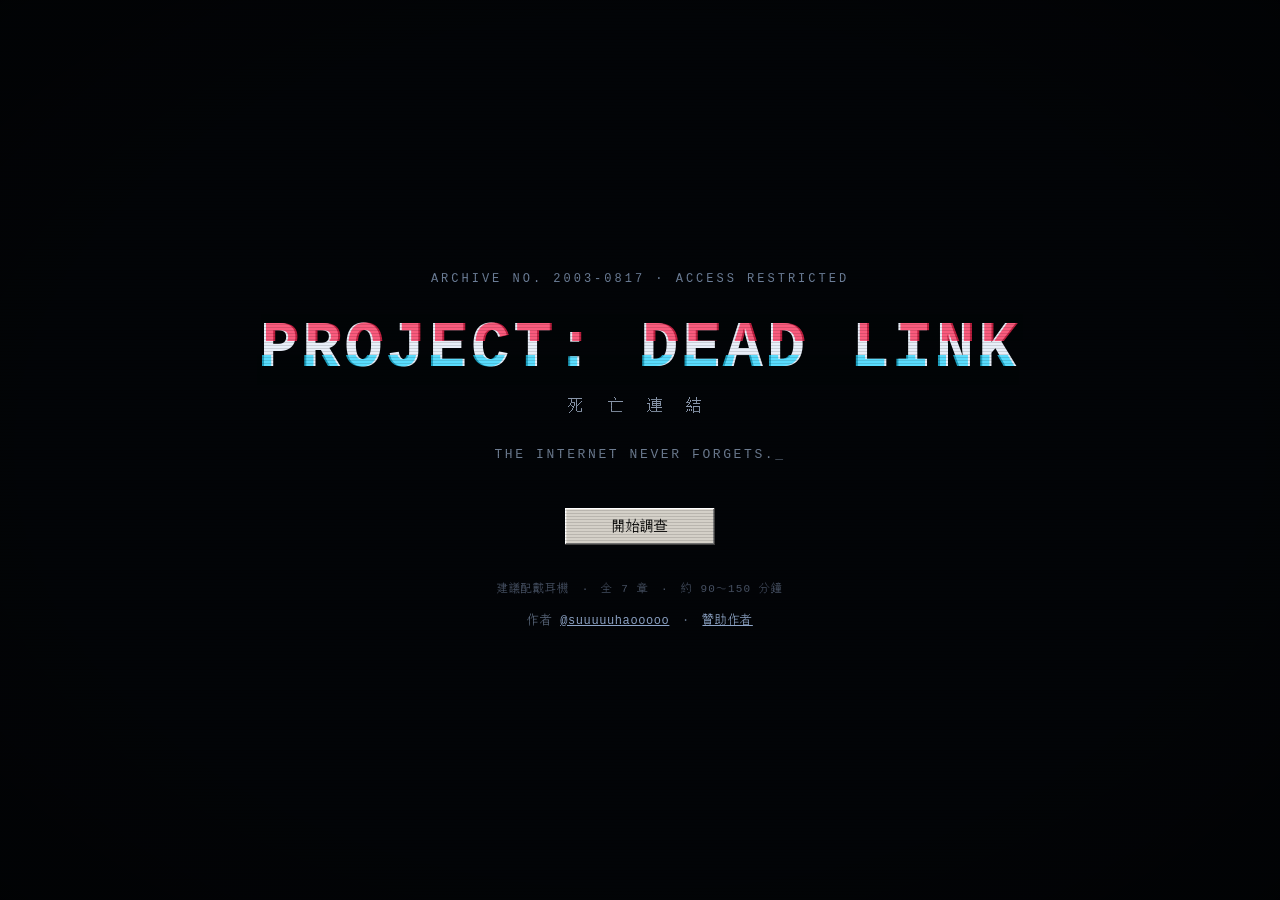
==== commit ad5410ad: "更新" ====
--- a/index.html
+++ b/index.html
@@ -4,7 +4,39 @@
 <meta charset="utf-8">
 <meta name="viewport" content="width=device-width, initial-scale=1, viewport-fit=cover">
 <meta name="theme-color" content="#0b1530">
-<title>PROJECT: DEAD LINK</title>
+<title>PROJECT: DEAD LINK 死亡連結</title>
+
+<!-- ===== 網站資訊（換網址時，只要改這一區的 https://suuuuuhaooooo.github.io/dead-link/） ===== -->
+<meta name="description" content="2004 年 11 月 23 日之後，Daniel 的個人網站再也沒有更新。多年後，你收到一封沒有寄件者的信。打開復古瀏覽器，在個人網站、信箱、論壇、聊天室、FTP 與終端機之間交叉比對線索，找出是誰一直在維護這個網站。">
+<meta name="keywords" content="解謎遊戲,網頁遊戲,ARG,復古網路,網路恐怖,千禧年,懸疑,PROJECT DEAD LINK,死亡連結">
+<meta name="author" content="@suuuuuhaooooo">
+<meta name="robots" content="index, follow">
+<link rel="canonical" href="https://suuuuuhaooooo.github.io/dead-link/">
+
+<!-- 分享連結時的縮圖與標題（Threads、Facebook、LINE、Discord…） -->
+<meta property="og:type" content="website">
+<meta property="og:site_name" content="PROJECT: DEAD LINK">
+<meta property="og:locale" content="zh_TW">
+<meta property="og:url" content="https://suuuuuhaooooo.github.io/dead-link/">
+<meta property="og:title" content="PROJECT: DEAD LINK 死亡連結｜你還記得這個網站嗎？">
+<meta property="og:description" content="2004 年 11 月 23 日之後，Daniel 的個人網站再也沒有更新。多年後，你收到一封沒有寄件者的信。打開復古瀏覽器，在個人網站、信箱、論壇、聊天室、FTP 與終端機之間交叉比對線索，找出是誰一直在維護這個網站。">
+<meta property="og:image" content="https://suuuuuhaooooo.github.io/dead-link/assets/og-image.png">
+<meta property="og:image:width" content="1200">
+<meta property="og:image:height" content="630">
+<meta property="og:image:alt" content="PROJECT: DEAD LINK — 復古瀏覽器視窗裡的遊戲標題">
+<meta name="twitter:card" content="summary_large_image">
+<meta name="twitter:title" content="PROJECT: DEAD LINK 死亡連結">
+<meta name="twitter:description" content="2004 年 11 月 23 日之後，Daniel 的個人網站再也沒有更新。多年後，你收到一封沒有寄件者的信。打開復古瀏覽器，在個人網站、信箱、論壇、聊天室、FTP 與終端機之間交叉比對線索，找出是誰一直在維護這個網站。">
+<meta name="twitter:image" content="https://suuuuuhaooooo.github.io/dead-link/assets/og-image.png">
+
+<!-- 網頁圖示 -->
+<link rel="icon" href="favicon.ico" sizes="48x48">
+<link rel="icon" type="image/png" sizes="32x32" href="assets/icons/favicon-32.png" id="favicon">
+<link rel="icon" type="image/png" sizes="16x16" href="assets/icons/favicon-16.png">
+<link rel="apple-touch-icon" href="assets/icons/apple-touch-icon.png">
+<link rel="manifest" href="manifest.json">
+<meta name="apple-mobile-web-app-title" content="DEAD LINK">
+<meta name="application-name" content="DEAD LINK">
 <!--
   ARCHIVE NO. 2003-0817 · ACCESS RESTRICTED
   如果你是從這裡開始找答案的——很好。但真正的原始碼在遊戲裡面。
@@ -88,14 +120,14 @@
       <span data-act="help">說明(<u>H</u>)</span>
     </div>
     <div class="toolbar">
-      <button class="tb" data-act="back" title="上一頁"><span class="ico">◀</span><span class="lbl">上一頁</span></button>
-      <button class="tb" data-act="fwd" title="下一頁"><span class="ico">▶</span></button>
+      <button class="tb" data-act="back" title="上一頁"><span class="ico tri l"></span><span class="lbl">上一頁</span></button>
+      <button class="tb" data-act="fwd" title="下一頁"><span class="ico tri r"></span></button>
       <button class="tb" data-act="reload" title="重新整理"><span class="ico">↻</span></button>
       <button class="tb" data-act="home" title="首頁"><span class="ico">⌂</span><span class="lbl">首頁</span></button>
       <span class="tb-sep"></span>
       <button class="tb" data-act="source" title="檢視原始碼"><span class="ico">&lt;/&gt;</span><span class="lbl">原始碼</span></button>
       <select id="site-select" class="mobile-only" aria-label="網站"></select>
-      <button class="tb mobile-only" data-act="notes-toggle" title="筆記本"><span class="ico">✎</span><span class="badge" id="badge-m">0</span></button>
+      <button class="tb mobile-only" data-act="notes-toggle" title="筆記本"><span class="ico txt">筆記</span><span class="badge" id="badge-m">0</span></button>
       <span class="tb-flex"></span>
       <span class="throbber" id="throbber"></span>
     </div>
@@ -148,7 +180,7 @@
       <div class="end-author">
         <div>企劃・劇本・製作</div>
         <a data-author="threads" target="_blank" rel="noopener" class="end-link">Threads　@suuuuuhaooooo</a>
-        <a data-author="support" target="_blank" rel="noopener" class="end-link support">☕ 贊助作者</a>
+        <a data-author="support" target="_blank" rel="noopener" class="end-link support">贊助作者</a>
       </div>
       <div class="end-actions">
         <button class="w-btn" onclick="App.afterEnding('site')">回到網站</button>
@@ -162,6 +194,7 @@
 <div id="modal-layer"></div>
 <div id="toast" class="toast" hidden></div>
 
+<script src="js/realurl.js"></script>
 <script src="js/state.js"></script>
 <script src="js/audio.js"></script>
 <script src="js/data/clues.js"></script>
@@ -177,6 +210,7 @@
 <script src="js/sites/ftp.js"></script>
 <script src="js/sites/terminal.js"></script>
 <script src="js/sites/admin.js"></script>
+<script src="js/sites/secrets.js"></script>
 <script src="js/router.js"></script>
 <script src="js/ui.js"></script>
 <script src="js/app.js"></script>
--- a/css/main.css
+++ b/css/main.css
@@ -1,12 +1,23 @@
+/* 中文點陣字：GNU Unifont 子集（只套用在中文、全形標點與符號上，英數字仍用 Tahoma／Arial／Courier） */
+@font-face {
+  font-family: "DL Pixel";
+  src: url("../assets/fonts/dl-pixel.woff") format("woff");
+  font-display: swap;
+  unicode-range: U+00B7, U+2010-2027, U+2030-203F, U+2190-21FF, U+2500-27BF, U+3000-303F, U+3100-312F, U+4E00-9FFF, U+F900-FAFF, U+FE30-FE4F, U+FF00-FFEF;
+}
+
 /* ===== 基礎 ===== */
 * { box-sizing: border-box; }
 html, body { margin: 0; height: 100%; }
 body {
   background: #0b1530;
   color: #111;
-  font: 12px/1.5 Tahoma, Arial, "PMingLiU", "新細明體", "Microsoft JhengHei", sans-serif;
+  font: 12px/1.5 Tahoma, Arial, "DL Pixel", sans-serif;
   overflow: hidden;
   -webkit-text-size-adjust: 100%;
+  -webkit-font-smoothing: none;
+  font-smooth: never;
+  text-rendering: optimizeSpeed;
 }
 button, input, select, textarea { font: inherit; }
 [hidden] { display: none !important; }
@@ -23,19 +34,19 @@
 }
 
 /* ===== 標題畫面 ===== */
-.screen-title { background: #020407; color: #b8c6dc; font-family: "Courier New", monospace; }
+.screen-title { background: #020407; color: #b8c6dc; font-family: "Courier New", "DL Pixel", monospace; }
 .title-box { text-align: center; padding: 24px; }
 .archive { font-size: 12px; letter-spacing: .25em; color: #6d7f99; margin-bottom: 26px; }
 .glitch {
   position: relative; display: inline-block; margin: 0;
-  font: bold clamp(30px, 7vw, 64px)/1.1 "Courier New", monospace; color: #e8eef8; letter-spacing: .06em;
+  font: bold clamp(30px, 7vw, 64px)/1.1 "Courier New", "DL Pixel", monospace; color: #e8eef8; letter-spacing: .06em;
 }
 .glitch::before, .glitch::after {
   content: attr(data-text); position: absolute; left: 0; top: 0; width: 100%; overflow: hidden;
 }
 .glitch::before { color: #ff2a55; transform: translate(2px, 0); clip-path: inset(0 0 62% 0); animation: gl1 3.7s infinite steps(1); opacity: .75; }
 .glitch::after { color: #2ad6ff; transform: translate(-2px, 0); clip-path: inset(58% 0 0 0); animation: gl2 2.9s infinite steps(1); opacity: .75; }
-.subtitle { margin-top: 12px; font: 16px "PMingLiU", serif; letter-spacing: .6em; color: #8996aa; }
+.subtitle { margin-top: 12px; font: 16px "DL Pixel", serif; letter-spacing: .6em; color: #8996aa; }
 .tagline { margin-top: 30px; font-size: 13px; letter-spacing: .2em; color: #6e7d92; }
 .cursor { animation: blink 1s steps(1) infinite; }
 .title-actions { margin-top: 44px; display: flex; gap: 14px; justify-content: center; flex-wrap: wrap; }
@@ -52,7 +63,7 @@
 .w-btn.small { padding: 2px 10px; min-width: 0; }
 .w-btn.big { font-size: 14px; padding: 8px 26px; min-width: 150px; }
 .w-btn.primary { outline: 1px solid #000; outline-offset: 0; }
-.screen-title .w-btn { font-family: Tahoma, Arial, sans-serif; }
+.screen-title .w-btn { font-family: Tahoma, Arial, "DL Pixel", sans-serif; }
 
 .w-progress { height: 16px; background: #fff; box-shadow: inset 1px 1px #808080, inset -1px -1px #fff; padding: 2px; }
 .w-progress > div {
@@ -68,13 +79,13 @@
 .xp-title {
   height: 28px; flex: 0 0 28px; display: flex; align-items: center; justify-content: space-between; padding: 0 3px 0 7px;
   background: linear-gradient(180deg, #3f8cf3 0%, #0a5fe8 9%, #0352e0 40%, #0750e4 88%, #0a3fbd 100%);
-  color: #fff; font: bold 13px Tahoma, "Microsoft JhengHei", sans-serif; text-shadow: 1px 1px #0b2f8a;
+  color: #fff; font: bold 13px Tahoma, "DL Pixel", sans-serif; text-shadow: 1px 1px #0b2f8a;
   border-radius: 6px 6px 0 0; user-select: none;
 }
 .xp-title-text { display: flex; align-items: center; gap: 6px; overflow: hidden; white-space: nowrap; text-overflow: ellipsis; min-width: 0; }
 .xp-title-btns { display: flex; gap: 2px; flex: 0 0 auto; }
 .xp-title-btns i, .tbtn {
-  width: 21px; height: 21px; display: inline-flex; align-items: center; justify-content: center; font: bold 12px Tahoma, sans-serif; font-style: normal;
+  width: 21px; height: 21px; display: inline-flex; align-items: center; justify-content: center; font: bold 12px Tahoma, "DL Pixel", sans-serif; font-style: normal;
   color: #fff; border: 1px solid #fff; border-radius: 3px; background: linear-gradient(180deg, #5b9bff, #1559e6); padding: 0; cursor: pointer;
 }
 .xp-title-btns .x { background: linear-gradient(180deg, #e98a6c, #c4381a); }
@@ -95,7 +106,7 @@
 .dots i { width: 6px; height: 6px; background: #3769d4; animation: dot 1.2s infinite; }
 .dots i:nth-child(2) { animation-delay: .15s; } .dots i:nth-child(3) { animation-delay: .3s; } .dots i:nth-child(4) { animation-delay: .45s; } .dots i:nth-child(5) { animation-delay: .6s; }
 .dial-status { margin-bottom: 8px; }
-.dial-log { height: 92px; overflow: auto; margin: 10px 0; padding: 6px; background: #000; color: #9fe09f; font: 11px/1.4 "Courier New", monospace; white-space: pre-wrap; }
+.dial-log { height: 92px; overflow: auto; margin: 10px 0; padding: 6px; background: #000; color: #9fe09f; font: 11px/1.4 "Courier New", "DL Pixel", monospace; white-space: pre-wrap; }
 .dial-actions { text-align: right; }
 
 /* ===== 序章信件 ===== */
@@ -103,11 +114,11 @@
 .om-head { background: #fff; margin: 6px; padding: 8px 10px; border: 1px solid #a5a28f; line-height: 1.8; }
 .om-head b { display: inline-block; width: 5em; color: #333; }
 .om-unknown { color: #999; font-style: italic; }
-.om-body { background: #fff; margin: 0 6px 6px; padding: 14px 16px; border: 1px solid #a5a28f; font: 14px/1.9 "PMingLiU", "新細明體", serif; overflow: auto; }
+.om-body { background: #fff; margin: 0 6px 6px; padding: 14px 16px; border: 1px solid #a5a28f; font: 14px/1.9 "DL Pixel", serif; overflow: auto; }
 .om-body p { margin: 0 0 6px; }
-.om-link { margin-top: 18px !important; font-family: Arial, sans-serif; }
+.om-link { margin-top: 18px !important; font-family: Arial, "DL Pixel", sans-serif; }
 .om-link a { color: #0000ee; font-size: 15px; }
-.om-sig { margin-top: 20px !important; color: #888; font: 12px Arial, sans-serif; }
+.om-sig { margin-top: 20px !important; color: #888; font: 12px Arial, "DL Pixel", sans-serif; }
 
 /* ===== 瀏覽器 ===== */
 .browser {
@@ -124,7 +135,7 @@
 .tb:hover { border-color: #b9b5a2; background: #f6f5ee; }
 .tb:active { background: #e0ddd0; }
 .tb .ico { font: bold 15px/1 Arial, sans-serif; color: #1c6f2a; }
-.tb[data-act="source"] .ico { font: bold 12px "Courier New", monospace; color: #444; }
+.tb[data-act="source"] .ico { font: bold 12px "Courier New", "DL Pixel", monospace; color: #444; }
 .tb[data-act="reload"] .ico, .tb[data-act="home"] .ico { color: #2a54b8; }
 .tb-sep { width: 1px; height: 22px; background: #c4c1b0; margin: 0 4px; }
 .tb-flex { flex: 1; }
@@ -134,14 +145,14 @@
   box-shadow: inset 0 0 0 1px rgba(0,0,0,.2);
 }
 .throbber.on { animation: spin .8s linear infinite; background: conic-gradient(#2a75d8, #c7e3ff, #2a75d8, #0b3a8a, #2a75d8); }
-.badge { position: absolute; top: -3px; right: -4px; background: #c4381a; color: #fff; font: bold 10px/14px Arial; min-width: 14px; height: 14px; border-radius: 7px; padding: 0 3px; }
+.badge { position: absolute; top: -3px; right: -4px; background: #c4381a; color: #fff; font: bold 10px/14px Arial, "DL Pixel"; min-width: 14px; height: 14px; border-radius: 7px; padding: 0 3px; }
 .tb[data-act="notes-toggle"] { position: relative; }
 
 .addressbar { display: flex; align-items: center; gap: 4px; padding: 3px 6px; border-bottom: 1px solid #a8a594; }
 .addressbar label { color: #555; white-space: nowrap; }
 .addressbar input {
   flex: 1; min-width: 0; height: 22px; padding: 1px 4px; border: 1px solid #7f9db9; background: #fff; color: #000;
-  font: 12px Tahoma, Arial, sans-serif;
+  font: 12px Tahoma, Arial, "DL Pixel", sans-serif;
 }
 
 .browser-main { flex: 1; min-height: 0; display: grid; grid-template-columns: 170px 1fr 270px; }
@@ -175,9 +186,9 @@
 .nb-tabs b { display: inline-block; min-width: 16px; background: #215dc6; color: #fff; border-radius: 8px; font-size: 10px; padding: 0 4px; }
 .pop { animation: pop .5s; }
 .nb-panel { flex: 1; overflow: auto; padding: 10px; background: #fcfcfe; min-height: 0; }
-.nb-panel textarea { width: 100%; height: 100%; min-height: 240px; resize: none; border: 1px solid #7f9db9; padding: 8px; font: 13px/1.7 "PMingLiU", "新細明體", serif; background: #fffef6 repeating-linear-gradient(180deg, transparent 0 21px, #e5e2cf 21px 22px); }
-
-.ch-card { background: #0b1530; color: #cdd7ea; padding: 10px; font-family: "Courier New", monospace; margin-bottom: 10px; border-left: 4px solid #c4381a; }
+.nb-panel textarea { width: 100%; height: 100%; min-height: 240px; resize: none; border: 1px solid #7f9db9; padding: 8px; font: 13px/1.7 "DL Pixel", serif; background: #fffef6 repeating-linear-gradient(180deg, transparent 0 21px, #e5e2cf 21px 22px); }
+
+.ch-card { background: #0b1530; color: #cdd7ea; padding: 10px; font-family: "Courier New", "DL Pixel", monospace; margin-bottom: 10px; border-left: 4px solid #c4381a; }
 .ch-code { font-size: 11px; letter-spacing: .2em; color: #7f8ea8; }
 .ch-name { font-size: 18px; font-weight: bold; letter-spacing: .08em; }
 .goal-txt { margin-bottom: 6px; font-size: 13px; }
@@ -187,7 +198,7 @@
 .hint-list { padding-left: 0; list-style: none; margin: 10px 0; }
 .hint-list li { background: #fff8d8; border: 1px solid #e3d48d; padding: 6px 8px; margin-bottom: 6px; }
 .goal-tip { margin-top: 14px; padding: 8px; border: 1px dashed #b8b39c; color: #555; line-height: 1.7; }
-.proto-end { margin: 14px 0; padding: 12px; text-align: center; background: #0b1530; color: #cdd7ea; font-family: "Courier New", monospace; line-height: 1.8; }
+.proto-end { margin: 14px 0; padding: 12px; text-align: center; background: #0b1530; color: #cdd7ea; font-family: "Courier New", "DL Pixel", monospace; line-height: 1.8; }
 
 .clue-list { list-style: none; margin: 0; padding: 0; }
 .clue-list li { border: 1px solid #d0cdbd; background: #fff; padding: 7px 9px; margin-bottom: 7px; box-shadow: 1px 1px 0 #e5e2d4; }
@@ -204,7 +215,7 @@
 .st-prog i { display: block; height: 100%; width: 0; background: repeating-linear-gradient(90deg, #2f63d6 0 6px, transparent 6px 8px); }
 .st-cell { border-left: 1px solid #b8b5a6; box-shadow: inset 1px 0 #fff; }
 .st-zone { color: #1c6f2a; }
-.st-clock { font-family: "Courier New", monospace; }
+.st-clock { font-family: "Courier New", "DL Pixel", monospace; }
 
 /* ===== 對話框 ===== */
 #modal-layer .modal { position: fixed; inset: 0; z-index: 50; display: flex; align-items: center; justify-content: center; background: rgba(0,0,0,.25); padding: 12px; }
@@ -213,15 +224,15 @@
 .dlg-body { display: flex; gap: 12px; padding: 16px 16px 8px; overflow: auto; min-height: 0; }
 .dlg-content { flex: 1; min-width: 0; line-height: 1.7; }
 .dlg-btns { display: flex; justify-content: center; gap: 8px; padding: 8px 12px 12px; flex-wrap: wrap; }
-.dlg-ico { flex: 0 0 32px; width: 32px; height: 32px; border-radius: 50%; display: flex; align-items: center; justify-content: center; font: bold 20px Georgia, serif; color: #fff; background: radial-gradient(circle at 35% 30%, #8fbaff, #1f5fd0); }
+.dlg-ico { flex: 0 0 32px; width: 32px; height: 32px; border-radius: 50%; display: flex; align-items: center; justify-content: center; font: bold 20px Georgia, "DL Pixel", serif; color: #fff; background: radial-gradient(circle at 35% 30%, #8fbaff, #1f5fd0); }
 .dlg-ico.warn { background: none; color: #000; width: 0; height: 0; border-radius: 0; flex-basis: 34px; border-left: 17px solid transparent; border-right: 17px solid transparent; border-bottom: 30px solid #f5c400; position: relative; font-size: 0; }
-.dlg-ico.warn::after { content: "!"; position: absolute; left: -3px; top: 8px; font: bold 18px Arial; color: #000; }
+.dlg-ico.warn::after { content: "!"; position: absolute; left: -3px; top: 8px; font: bold 18px Arial, "DL Pixel"; color: #000; }
 .dlg-ico.err { background: radial-gradient(circle at 35% 30%, #ff8f7a, #c4200a); }
 .opt { display: block; margin: 4px 0; }
 hr { border: 0; border-top: 1px solid #b8b5a6; border-bottom: 1px solid #fff; }
 
 .notepad .dlg-body { padding: 0; background: #fff; }
-.src-view { margin: 0; padding: 8px 10px; font: 12px/1.55 "Courier New", monospace; color: #000; white-space: pre-wrap; word-break: break-all; width: 100%; }
+.src-view { margin: 0; padding: 8px 10px; font: 12px/1.55 "Courier New", "DL Pixel", monospace; color: #000; white-space: pre-wrap; word-break: break-all; width: 100%; }
 .src-view .ln { color: #9a9a9a; user-select: none; margin-right: 10px; }
 .hl-c { color: #008000; background: #f0fff0; }
 .hl-t { color: #800000; }
@@ -238,7 +249,7 @@
 .photo-info td { padding: 3px 8px; }
 
 .chapter-dlg .dlg-body { background: #05080f; color: #cdd7ea; }
-.chap-done { font-family: "Courier New", monospace; text-align: center; padding: 10px 0; line-height: 2; }
+.chap-done { font-family: "Courier New", "DL Pixel", monospace; text-align: center; padding: 10px 0; line-height: 2; }
 .cd-code { letter-spacing: .15em; color: #7f8ea8; }
 .cd-state { font-size: 26px; font-weight: bold; letter-spacing: .3em; color: #fff; }
 .cd-line { color: #ff6b6b; }
@@ -266,8 +277,8 @@
 .ch-card.end { border-left-color: #2ad6ff; }
 
 .screen-ending { background: #000; color: #c8d2e2; overflow: auto; align-items: flex-start; }
-.end-box { width: min(680px, 94vw); margin: 8vh auto; font-family: "Courier New", monospace; }
-.end-log { margin: 0; white-space: pre-wrap; font: 14px/1.9 "Courier New", "PMingLiU", monospace; color: #b9c6da; }
+.end-box { width: min(680px, 94vw); margin: 8vh auto; font-family: "Courier New", "DL Pixel", monospace; }
+.end-log { margin: 0; white-space: pre-wrap; font: 14px/1.9 "Courier New", "DL Pixel", monospace; color: #b9c6da; }
 .end-credits { margin-top: 30px; text-align: center; animation: toastIn 1.2s ease-out; }
 .end-tag { letter-spacing: .3em; color: #6e7d92; font-size: 12px; }
 .end-credits h2 { margin: 14px 0 4px; font-size: clamp(26px, 6vw, 42px); color: #fff; letter-spacing: .08em; }
@@ -279,3 +290,16 @@
 .end-link.support { color: #ffd76a; }
 .end-actions { display: flex; gap: 10px; justify-content: center; margin-top: 18px; flex-wrap: wrap; }
 .end-note { margin: 26px 0 40px; color: #4a5568; font-size: 12px; }
+
+/* 工具列圖示：用 CSS 畫，避免手機把符號顯示成 emoji */
+.tb .ico.tri { width: 0; height: 0; border-top: 7px solid transparent; border-bottom: 7px solid transparent; }
+.tb .ico.tri.l { border-right: 10px solid #1c6f2a; }
+.tb .ico.tri.r { border-left: 10px solid #1c6f2a; }
+.tb .ico.txt { font: 13px Tahoma, Arial, "DL Pixel", sans-serif; color: #000; }
+.tb[data-act="reload"] .ico, .tb[data-act="home"] .ico { font-family: Arial, "DL Pixel", sans-serif; }
+body { font-variant-emoji: text; }
+
+/* 手機上的「新視窗」 */
+.side-win { width: min(560px, 96vw); height: min(82vh, 760px); }
+.side-win iframe { flex: 1; width: 100%; border: 0; background: #000; min-height: 0; }
+.side-win .dlg-btns { padding: 6px; }
--- a/css/sites.css
+++ b/css/sites.css
@@ -1,6 +1,6 @@
 /* ================= home.local — Daniel's Room ================= */
 .site-home {
-  color: #d8e0f0; font: 13px/1.75 Arial, "PMingLiU", "新細明體", sans-serif;
+  color: #d8e0f0; font: 13px/1.75 Arial, "DL Pixel", sans-serif;
   background-color: #0c1838;
   background-image:
     radial-gradient(circle at 25% 30%, rgba(255,255,255,.5) 0 1px, transparent 1.5px),
@@ -16,13 +16,13 @@
 .site-home a:hover { color: #ffde59; }
 .dn-banner { max-width: 760px; margin: 0 auto; text-align: center; padding: 10px 0 6px; }
 .dn-logo {
-  display: block; font: italic bold 34px/1.1 "Times New Roman", Georgia, serif; color: #fff4c2;
+  display: block; font: italic bold 34px/1.1 "Times New Roman", Georgia, "DL Pixel", serif; color: #fff4c2;
   text-shadow: 2px 2px 0 #b8420e, 4px 4px 0 rgba(0,0,0,.6);
 }
-.dn-sub { display: block; font: 13px "PMingLiU", serif; color: #9fb0d4; letter-spacing: .15em; margin-top: 4px; }
+.dn-sub { display: block; font: 13px "DL Pixel", serif; color: #9fb0d4; letter-spacing: .15em; margin-top: 4px; }
 .dn-marquee {
   max-width: 760px; margin: 8px auto 12px; overflow: hidden; white-space: nowrap; background: #000; color: #ffde59;
-  border: 1px solid #3a4f80; font: 12px "PMingLiU", serif; padding: 2px 0;
+  border: 1px solid #3a4f80; font: 12px "DL Pixel", serif; padding: 2px 0;
 }
 .dn-marquee span { display: inline-block; padding-left: 100%; animation: marquee 22s linear infinite; }
 .dn-layout { max-width: 760px; width: 100%; margin: 0 auto; border: 2px outset #4a5f90; background: rgba(5,12,32,.82); border-collapse: separate; }
@@ -33,39 +33,39 @@
 .dn-offline { color: #888; } .dn-online { color: #5fff8f; }
 .dn-main { vertical-align: top; padding: 12px 18px 18px; }
 .dn-h {
-  font: bold 20px "Times New Roman", Georgia, serif; color: #fff4c2; margin: 4px 0 12px;
+  font: bold 20px "Times New Roman", Georgia, "DL Pixel", serif; color: #fff4c2; margin: 4px 0 12px;
   border-bottom: 1px solid #4a5f90; padding-bottom: 4px;
 }
 .dn-h::before { content: "◆ "; color: #ff7a3d; font-size: 14px; vertical-align: middle; }
 .dn-update { margin: 0 0 6px; }
 .dn-update b { color: #ff9a6b; }
 .dn-news { margin: 0 0 16px; padding-left: 20px; }
-.dn-news .d { color: #8fa0c8; font-family: "Courier New", monospace; margin-right: 6px; }
-.dn-new { color: #ff3b3b; font: bold 11px Arial; }
+.dn-news .d { color: #8fa0c8; font-family: "Courier New", "DL Pixel", monospace; margin-right: 6px; }
+.dn-new { color: #ff3b3b; font: bold 11px Arial, "DL Pixel"; }
 .dn-counter-wrap { margin: 18px 0 4px; }
 .dn-counter { display: inline-flex; gap: 1px; padding: 2px; background: #222; border: 2px inset #666; cursor: help; vertical-align: middle; }
-.dn-counter i { font: bold 15px/1 "Courier New", monospace; font-style: normal; color: #39ff6a; background: #000; padding: 3px 4px; text-shadow: 0 0 4px #1fbf48; }
-.dn-lastvisit { font: 11px "Courier New", monospace; color: #8fa0c8; }
+.dn-counter i { font: bold 15px/1 "Courier New", "DL Pixel", monospace; font-style: normal; color: #39ff6a; background: #000; padding: 3px 4px; text-shadow: 0 0 4px #1fbf48; }
+.dn-lastvisit { font: 11px "Courier New", "DL Pixel", monospace; color: #8fa0c8; }
 .dn-construct { margin: 18px 0 10px; display: inline-flex; align-items: center; gap: 8px; color: #ffde59; font-weight: bold; font-size: 12px; }
 .dn-construct .stripe { width: 46px; height: 12px; background: repeating-linear-gradient(-45deg, #f5c400 0 6px, #111 6px 12px); }
 .dn-small { font-size: 11.5px; color: #8fa0c8; }
 .dn-foot { max-width: 760px; margin: 12px auto 0; text-align: center; font-size: 11px; color: #6f80a8; }
 .dn-entry { margin-bottom: 18px; border-left: 3px solid #3a4f80; padding-left: 10px; }
-.dn-date { font: bold 12px "Courier New", monospace; color: #ffb37a; }
+.dn-date { font: bold 12px "Courier New", "DL Pixel", monospace; color: #ffb37a; }
 .dn-txt { margin-top: 2px; }
 .dn-corrupt { color: #5a6a90; letter-spacing: -1px; }
-.dn-errline { margin-top: 4px; font: 11px "Courier New", monospace; color: #ff5f5f; }
+.dn-errline { margin-top: 4px; font: 11px "Courier New", "DL Pixel", monospace; color: #ff5f5f; }
 .dn-gallery td { vertical-align: top; }
 .dn-thumb { width: 140px; text-align: center; padding: 6px; background: rgba(0,0,0,.35); border: 1px solid #3a4f80; }
 .dn-thumb canvas { width: 120px; height: 90px; display: block; margin: 0 auto 4px; border: 2px solid #fff; image-rendering: auto; }
-.dn-thumb .fn { font: 11px "Courier New", monospace; color: #b0bedc; word-break: break-all; }
+.dn-thumb .fn { font: 11px "Courier New", "DL Pixel", monospace; color: #b0bedc; word-break: break-all; }
 .dn-thumb .cap { font-size: 11px; color: #8fa0c8; line-height: 1.4; min-height: 2.8em; }
 .dn-gbform { padding: 8px; border: 1px dashed #3a4f80; margin-bottom: 14px; font-size: 12px; }
 .dn-gbform input, .dn-gbform select, .dn-gbform textarea { background: #1b2650; color: #8fa0c8; border: 1px inset #4a5f90; }
 .dn-gbform textarea { width: 100%; height: 44px; margin: 6px 0; resize: none; }
 .dn-post { width: 100%; margin-bottom: 10px; border: 1px solid #3a4f80; background: rgba(20,32,70,.5); }
 .dn-post .who { font-weight: bold; color: #ffde59; padding: 3px 8px; background: rgba(58,79,128,.4); }
-.dn-post .when { text-align: right; font: 11px "Courier New", monospace; color: #8fa0c8; padding: 3px 8px; background: rgba(58,79,128,.4); }
+.dn-post .when { text-align: right; font: 11px "Courier New", "DL Pixel", monospace; color: #8fa0c8; padding: 3px 8px; background: rgba(58,79,128,.4); }
 .dn-post .msg { padding: 6px 8px; }
 .dn-post.ghost { border-color: #5a2030; background: rgba(40,0,10,.35); }
 .dn-post.ghost .who { color: #ff6b6b; background: rgba(90,20,30,.4); }
@@ -83,11 +83,11 @@
 .site-mail [data-clue].noted { outline-color: rgba(33,93,198,.4); }
 
 /* ================= mail.local — OldNet Webmail ================= */
-.site-mail { background: #fff; color: #000; font: 12px/1.6 Arial, "PMingLiU", sans-serif; min-height: 100%; }
+.site-mail { background: #fff; color: #000; font: 12px/1.6 Arial, "DL Pixel", sans-serif; min-height: 100%; }
 .site-mail a { color: #00c; }
 .wm-top { display: flex; justify-content: space-between; align-items: center; flex-wrap: wrap; gap: 6px; padding: 6px 12px; background: #336; color: #ccd; }
 .wm-top a { color: #ffc; }
-.wm-logo { font: 18px Georgia, serif; color: #fff; } .wm-logo b { color: #fc6; }
+.wm-logo { font: 18px Georgia, "DL Pixel", serif; color: #fff; } .wm-logo b { color: #fc6; }
 .wm-layout { width: 100%; border-collapse: collapse; }
 .wm-side { width: 150px; vertical-align: top; background: #eef; border-right: 1px solid #99c; padding: 10px 8px; }
 .wm-side a { display: block; padding: 3px 6px; text-decoration: none; }
@@ -103,23 +103,23 @@
 .wm-list tr[data-go] { cursor: pointer; }
 .wm-list tr[data-go]:hover td { background: #ffc; }
 .wm-list tr.unread td { font-weight: bold; }
-.wm-list .dt { font-family: "Courier New", monospace; white-space: nowrap; }
+.wm-list .dt { font-family: "Courier New", "DL Pixel", monospace; white-space: nowrap; }
 .wm-read { padding: 10px 14px; }
 .wm-hdr { border: 1px solid #99c; background: #f6f6fb; margin-bottom: 12px; }
 .wm-hdr th { text-align: left; font-weight: normal; color: #555; padding: 2px 10px; white-space: nowrap; }
 .wm-hdr td { padding: 2px 10px; }
-.wm-body { font: 14px/1.9 "PMingLiU", "新細明體", serif; }
+.wm-body { font: 14px/1.9 "DL Pixel", serif; }
 .wm-locked, .wm-empty { padding: 30px; text-align: center; color: #666; }
 .site-mail .dn-small { color: #777; }
 
 .wm-login { display: flex; justify-content: center; padding: 40px 12px; background: linear-gradient(#dde, #fff 200px); min-height: 100%; }
 .wm-login-box { width: 380px; max-width: 100%; border: 1px solid #669; background: #fff; box-shadow: 3px 3px 0 #ccd; }
-.wm-login-head { background: #336; color: #fff; font: 20px Georgia, serif; padding: 10px 14px; }
+.wm-login-head { background: #336; color: #fff; font: 20px Georgia, "DL Pixel", serif; padding: 10px 14px; }
 .wm-login-head b { color: #fc6; }
 .wm-form { padding: 16px 14px 8px; }
 .wm-form .row { display: flex; align-items: center; gap: 6px; margin-bottom: 10px; flex-wrap: wrap; }
 .wm-form label { width: 3em; color: #444; }
-.wm-form input { width: 150px; height: 24px; border: 1px solid #7f9db9; padding: 1px 4px; font: 13px Arial, sans-serif; }
+.wm-form input { width: 150px; height: 24px; border: 1px solid #7f9db9; padding: 1px 4px; font: 13px Arial, "DL Pixel", sans-serif; }
 .wm-form input[readonly] { background: #eee; color: #555; }
 .wm-form .dom { color: #666; }
 .wm-hintq { background: #ffffe1; border: 1px solid #c9c38a; padding: 8px 10px; margin: 6px 0; }
@@ -128,12 +128,12 @@
 .wm-login-foot { border-top: 1px solid #dde; padding: 8px 14px; font-size: 11px; color: #777; background: #f6f6fb; }
 
 /* ================= 錯誤頁 ================= */
-.site-error { background: #fff; color: #000; font: 12px/1.6 Tahoma, Arial, sans-serif; padding: 18px 22px; min-height: 100%; }
+.site-error { background: #fff; color: #000; font: 12px/1.6 Tahoma, Arial, "DL Pixel", sans-serif; padding: 18px 22px; min-height: 100%; }
 .site-error a { color: #00c; }
 .ie-err { max-width: 560px; }
 .ie-err-head { display: flex; align-items: center; gap: 12px; }
-.ie-err-head h1 { font: bold 18px Tahoma, Arial, sans-serif; color: #000; margin: 0; }
-.ie-err-ico { flex: 0 0 32px; width: 32px; height: 32px; border-radius: 50%; color: #fff; display: flex; align-items: center; justify-content: center; font: bold 20px Georgia, serif; background: radial-gradient(circle at 35% 30%, #8fbaff, #1f5fd0); }
+.ie-err-head h1 { font: bold 18px Tahoma, Arial, "DL Pixel", sans-serif; color: #000; margin: 0; }
+.ie-err-ico { flex: 0 0 32px; width: 32px; height: 32px; border-radius: 50%; color: #fff; display: flex; align-items: center; justify-content: center; font: bold 20px Georgia, "DL Pixel", serif; background: radial-gradient(circle at 35% 30%, #8fbaff, #1f5fd0); }
 .ie-err-ico.warn { background: radial-gradient(circle at 35% 30%, #ffe27a, #d69a00); color: #000; }
 .ie-err-ico.stop { background: radial-gradient(circle at 35% 30%, #ff8f7a, #c4200a); }
 .ie-err hr { margin: 12px 0; }
@@ -141,22 +141,22 @@
 
 /* webmail 追加 */
 .wm-search { display: flex; gap: 4px; flex: 1; max-width: 300px; }
-.wm-search input { flex: 1; min-width: 0; height: 22px; border: 1px solid #99c; padding: 1px 4px; font: 12px Arial, sans-serif; }
+.wm-search input { flex: 1; min-width: 0; height: 22px; border: 1px solid #99c; padding: 1px 4px; font: 12px Arial, "DL Pixel", sans-serif; }
 .wm-inline { margin-top: 14px; }
 .wm-inline input { width: 160px; height: 24px; border: 1px solid #7f9db9; padding: 1px 4px; margin: 6px 0; }
-.wm-pre { margin: 10px; padding: 10px; background: #f6f6f0; border: 1px solid #ccc; font: 12px/1.6 "Courier New", monospace; white-space: pre-wrap; word-break: break-all; }
+.wm-pre { margin: 10px; padding: 10px; background: #f6f6f0; border: 1px solid #ccc; font: 12px/1.6 "Courier New", "DL Pixel", monospace; white-space: pre-wrap; word-break: break-all; }
 
 /* 共用小表單 */
 .bbs-form { margin-top: 10px; }
 .bbs-form label { display: block; margin-bottom: 4px; }
-.bbs-form input { width: 220px; max-width: 100%; height: 26px; border: 1px solid #7f9db9; padding: 1px 5px; font: 13px Arial, sans-serif; }
+.bbs-form input { width: 220px; max-width: 100%; height: 26px; border: 1px solid #7f9db9; padding: 1px 5px; font: 13px Arial, "DL Pixel", sans-serif; }
 
 /* ================= bbs.local ================= */
-.site-bbs { background: #e8ecf4; color: #222; font: 13px/1.6 "PMingLiU", "新細明體", Arial, sans-serif; min-height: 100%; }
+.site-bbs { background: #e8ecf4; color: #222; font: 13px/1.6 Arial, "DL Pixel", sans-serif; min-height: 100%; }
 .site-bbs a { color: #1a3d8f; }
 .bbs-top { background: linear-gradient(#26375e, #142140); color: #cfd8ee; padding: 10px 14px 6px; border-bottom: 3px solid #6a7fb3; }
-.bbs-logo { font: bold 24px "Times New Roman", serif; color: #fff; letter-spacing: .1em; }
-.bbs-logo small { font: 11px Tahoma, sans-serif; margin-left: 10px; color: #8ea2d4; letter-spacing: .3em; }
+.bbs-logo { font: bold 24px "Times New Roman", "DL Pixel", serif; color: #fff; letter-spacing: .1em; }
+.bbs-logo small { font: 11px Tahoma, "DL Pixel", sans-serif; margin-left: 10px; color: #8ea2d4; letter-spacing: .3em; }
 .bbs-menu { margin-top: 4px; font-size: 12px; }
 .bbs-menu a { color: #ffe08a; }
 .bbs-wrap { max-width: 860px; margin: 0 auto; padding: 12px; }
@@ -180,23 +180,23 @@
 .bbs-user.dead .bbs-utitle, .bbs-user.dead .bbs-umeta { color: #999; }
 .bbs-pbody { vertical-align: top; padding: 8px 12px; }
 .bbs-pmeta { color: #888; font-size: 11px; border-bottom: 1px dotted #ccc; margin-bottom: 6px; }
-.bbs-sig { margin-top: 10px; color: #888; font: 12px "Courier New", monospace; }
-.bbs-morse { font: bold 18px/1.3 "Courier New", monospace; letter-spacing: .25em; }
+.bbs-sig { margin-top: 10px; color: #888; font: 12px "Courier New", "DL Pixel", monospace; }
+.bbs-morse { font: bold 18px/1.3 "Courier New", "DL Pixel", monospace; letter-spacing: .25em; }
 .bbs-dot { font-weight: bold; color: #c00; }
 .bbs-foot { text-align: center; color: #777; font-size: 11px; padding: 14px; }
 
 /* ================= chat.local ================= */
-.site-chat { background: #dfe9f7; color: #111; font: 12px/1.6 Tahoma, Arial, "PMingLiU", sans-serif; min-height: 100%; }
+.site-chat { background: #dfe9f7; color: #111; font: 12px/1.6 Tahoma, Arial, "DL Pixel", sans-serif; min-height: 100%; }
 .site-chat a { color: #0b4fb0; }
 .ms-login { display: flex; justify-content: center; padding: 40px 12px; }
 .ms-box { width: 340px; max-width: 100%; background: #fff; border: 1px solid #7c9ccc; box-shadow: 3px 3px 0 #b9cbe6; }
-.ms-head { background: linear-gradient(#fff, #c9dbf4); padding: 14px; font: 18px Tahoma, sans-serif; color: #234; position: relative; }
+.ms-head { background: linear-gradient(#fff, #c9dbf4); padding: 14px; font: 18px Tahoma, "DL Pixel", sans-serif; color: #234; position: relative; }
 .ms-head b { color: #0b4fb0; }
 .ms-head small { display: block; font-size: 11px; color: #567; }
 .ms-buddy { display: inline-block; width: 14px; height: 18px; border-radius: 7px 7px 3px 3px; background: #4caf50; margin-right: 2px; vertical-align: middle; }
 .ms-buddy.b2 { background: #2f7de1; margin-right: 8px; }
 .ms-form { padding: 14px; display: flex; flex-direction: column; gap: 4px; }
-.ms-form input { height: 26px; border: 1px solid #7f9db9; padding: 1px 5px; font: 13px Arial, sans-serif; }
+.ms-form input { height: 26px; border: 1px solid #7f9db9; padding: 1px 5px; font: 13px Arial, "DL Pixel", sans-serif; }
 .ms-form input[readonly], .ms-form input:disabled { background: #eee; color: #666; }
 .ms-form .w-btn { align-self: flex-start; margin-top: 8px; }
 .ms-hint { color: #888; font-size: 11px; }
@@ -215,7 +215,7 @@
 .ms-welcome { padding: 20px; }
 .ms-logh { padding-bottom: 6px; border-bottom: 1px solid #c9dbf4; margin-bottom: 8px; color: #345; }
 .ms-line { padding: 2px 0; }
-.ms-line .t { color: #999; font-family: "Courier New", monospace; }
+.ms-line .t { color: #999; font-family: "Courier New", "DL Pixel", monospace; }
 .ms-line b.k { color: #c0306a; } .ms-line b.d { color: #0b4fb0; }
 .ms-sys { color: #999; margin-top: 10px; font-style: italic; }
 .ms-sealed { padding: 20px 10px; }
@@ -225,13 +225,13 @@
 .ms-off.ghost .h { color: #f66; }
 
 /* ================= ftp.local ================= */
-.site-ftp { background: #fff; color: #000; font: 13px/1.6 "Courier New", monospace; min-height: 100%; }
+.site-ftp { background: #fff; color: #000; font: 13px/1.6 "Courier New", "DL Pixel", monospace; min-height: 100%; }
 .site-ftp a { color: #00c; }
 .ftp-wrap { padding: 12px 16px; }
-.ftp-banner { background: #000; color: #c0c0c0; padding: 10px; margin: 12px 16px; font: 12px/1.6 "Courier New", monospace; white-space: pre-wrap; }
+.ftp-banner { background: #000; color: #c0c0c0; padding: 10px; margin: 12px 16px; font: 12px/1.6 "Courier New", "DL Pixel", monospace; white-space: pre-wrap; }
 .ftp-banner.small { margin: 14px 0 0; }
 .ftp-form { margin: 0 16px; padding: 10px; border: 1px solid #999; background: #f4f4f4; }
-.ftp-form input { width: 120px; height: 24px; border: 1px solid #7f9db9; font: 13px "Courier New", monospace; }
+.ftp-form input { width: 120px; height: 24px; border: 1px solid #7f9db9; font: 13px "Courier New", "DL Pixel", monospace; }
 .ftp-path { font-weight: bold; padding: 4px 6px; background: #e8e8e8; border: 1px solid #bbb; margin-bottom: 6px; word-break: break-all; }
 .ftp-table { width: 100%; border-collapse: collapse; }
 .ftp-table th { text-align: left; border-bottom: 2px solid #666; padding: 3px 6px; font-weight: bold; }
@@ -242,9 +242,9 @@
 .ftp-ico.zip { background: repeating-linear-gradient(90deg, #ddd 0 3px, #888 3px 4px); }
 .ftp-ico.jpg { background: linear-gradient(#7fb2ff 50%, #4c8a3a 50%); }
 .ftp-tools { margin: 14px 0; }
-.ftp-tools .w-btn { display: inline-block; text-decoration: none; color: #000; font-family: Tahoma, sans-serif; }
+.ftp-tools .w-btn { display: inline-block; text-decoration: none; color: #000; font-family: Tahoma, "DL Pixel", sans-serif; }
 .ftp-meta { color: #666; margin-bottom: 8px; font-size: 12px; }
-.ftp-txt { background: #fffff4; border: 1px solid #ccc; padding: 12px; white-space: pre-wrap; word-break: break-word; font: 13px/1.8 "Courier New", "PMingLiU", monospace; }
+.ftp-txt { background: #fffff4; border: 1px solid #ccc; padding: 12px; white-space: pre-wrap; word-break: break-word; font: 13px/1.8 "Courier New", "DL Pixel", monospace; }
 .ftp-txt.code { background: #0e1220; color: #b8d0ff; }
 .ftp-img { background: #000; padding: 6px; max-width: 480px; }
 .ftp-img canvas { display: block; width: 100%; height: auto; aspect-ratio: 4/3; }
@@ -253,7 +253,7 @@
 .ftp-exif td { padding: 3px 8px; }
 .ftp-exif tr:first-child th { font-weight: bold; }
 .ftp-zip { padding: 20px; border: 1px dashed #999; }
-.ftp-wizard { border: 2px outset #ccc; background: #ece9d8; font: 12px/1.7 Tahoma, sans-serif; max-width: 560px; }
+.ftp-wizard { border: 2px outset #ccc; background: #ece9d8; font: 12px/1.7 Tahoma, "DL Pixel", sans-serif; max-width: 560px; }
 .ftp-wiz-head { background: #fff; padding: 10px 14px; font-weight: bold; border-bottom: 1px solid #aaa; }
 .ftp-wizard > p, .ftp-wizard > form, .ftp-wizard > ul { margin: 12px 14px; }
 .ftp-list li { margin-bottom: 4px; }
@@ -261,7 +261,7 @@
 /* ================= terminal.local ================= */
 .page.site-term { background: #000; height: 100%; display: flex; }
 .tm { flex: 1; display: flex; flex-direction: column; min-height: 0; }
-.tm-screen { flex: 1; min-height: 0; padding: 10px 12px; color: #c8c8c8; font: 13px/1.5 "Courier New", monospace; overflow: auto; cursor: text; }
+.tm-screen { flex: 1; min-height: 0; padding: 10px 12px; color: #c8c8c8; font: 13px/1.5 "Courier New", "DL Pixel", monospace; overflow: auto; cursor: text; }
 .tm-out { margin: 0; white-space: pre-wrap; word-break: break-all; font: inherit; }
 .tm-form { display: flex; gap: 6px; align-items: center; }
 .tm-prompt, .tm-p { color: #6fdc6f; white-space: nowrap; }
@@ -270,26 +270,26 @@
 .tm-hi { color: #ffd76a; }
 .tm-dim { color: #888; }
 .tm-keys { display: none; gap: 4px; padding: 6px; background: #111; border-top: 1px solid #333; flex-wrap: wrap; }
-.tm-keys button { background: #222; color: #ddd; border: 1px solid #444; padding: 6px 10px; font: 13px "Courier New", monospace; border-radius: 3px; }
+.tm-keys button { background: #222; color: #ddd; border: 1px solid #444; padding: 6px 10px; font: 13px "Courier New", "DL Pixel", monospace; border-radius: 3px; }
 
 /* ================= admin.local ================= */
-.site-admin { background: #f0f0f0; color: #222; font: 12px/1.6 Verdana, Tahoma, "PMingLiU", sans-serif; min-height: 100%; }
+.site-admin { background: #f0f0f0; color: #222; font: 12px/1.6 Verdana, Tahoma, "DL Pixel", sans-serif; min-height: 100%; }
 .site-admin a { color: #8a1c1c; }
 .ad-login { display: flex; justify-content: center; padding: 50px 12px; background: #2b2b2b; min-height: 100%; }
 .ad-box { width: 360px; max-width: 100%; background: #f4f4f4; border: 1px solid #000; }
-.ad-head { background: #8a1c1c; color: #fff; padding: 12px 14px; font: bold 18px Georgia, serif; }
-.ad-head small { display: block; font: 11px Verdana, sans-serif; color: #f2c0c0; }
+.ad-head { background: #8a1c1c; color: #fff; padding: 12px 14px; font: bold 18px Georgia, "DL Pixel", serif; }
+.ad-head small { display: block; font: 11px Verdana, "DL Pixel", sans-serif; color: #f2c0c0; }
 .ad-body { padding: 14px; }
 .ad-form { display: flex; flex-direction: column; gap: 4px; margin-bottom: 8px; }
-.ad-form input { height: 26px; border: 1px solid #888; padding: 1px 5px; font: 13px Verdana, sans-serif; }
+.ad-form input { height: 26px; border: 1px solid #888; padding: 1px 5px; font: 13px Verdana, "DL Pixel", sans-serif; }
 .ad-form .w-btn { align-self: flex-start; margin-top: 4px; }
 .ad-done { display: flex; gap: 8px; padding: 4px 0; border-bottom: 1px dotted #bbb; margin-bottom: 6px; }
 .ad-done span { width: 4em; color: #666; }
 .ad-done b { color: #2a7a2a; }
 .ad-foot { background: #ddd; padding: 8px 14px; font-size: 11px; color: #666; border-top: 1px solid #bbb; }
 .ad-top { display: flex; justify-content: space-between; flex-wrap: wrap; gap: 6px; background: #8a1c1c; color: #f2dede; padding: 8px 14px; }
-.ad-brand { font: bold 16px Georgia, serif; color: #fff; }
-.ad-brand small { font: 11px Verdana, sans-serif; color: #f2c0c0; }
+.ad-brand { font: bold 16px Georgia, "DL Pixel", serif; color: #fff; }
+.ad-brand small { font: 11px Verdana, "DL Pixel", sans-serif; color: #f2c0c0; }
 .ad-tabs { display: flex; flex-wrap: wrap; background: #ddd; border-bottom: 1px solid #aaa; }
 .ad-tabs a { padding: 6px 14px; text-decoration: none; color: #333; border-right: 1px solid #bbb; }
 .ad-tabs a.on { background: #f0f0f0; font-weight: bold; color: #8a1c1c; }
@@ -308,6 +308,36 @@
 .ad-note { margin-top: 16px; color: #8a1c1c; font-style: italic; }
 .ad-mail { margin: 12px 0; padding: 12px; background: #fff; border: 1px solid #ccc; }
 .ad-q { font-size: 14px; }
-.ad-q.big { font: bold 18px "PMingLiU", serif; color: #8a1c1c; }
+.ad-q.big { font: bold 18px "DL Pixel", serif; color: #8a1c1c; }
 .ad-warn { color: #a00; }
 .site-admin .wm-hdr { background: #fff; }
+
+/* ================= 隱藏頁面 ================= */
+.site-plain { background: #fff; color: #000; min-height: 100%; padding: 10px 14px; }
+.plain { margin: 0; font: 13px/1.6 "Courier New", "DL Pixel", monospace; white-space: pre-wrap; word-break: break-word; }
+.site-plain.white { color: #fff; }
+.sec-blank { color: #bbb; font: 13px Arial, "DL Pixel", sans-serif; padding: 40px 0; text-align: center; }
+.sec-hidden { color: #fff; line-height: 2; margin-top: 60vh; }
+.sec-hidden::selection { background: #000; color: #fff; }
+.site-imgview { background: #000; min-height: 100%; display: flex; align-items: center; justify-content: center; }
+.imgview { width: min(640px, 100%); }
+.imgview canvas { display: block; width: 100%; height: auto; aspect-ratio: 4/3; transition: transform 8s ease-in, filter 8s; }
+.imgview.stare canvas { transform: scale(1.6) translate(-12%, -2%); filter: contrast(1.4) brightness(1.3); }
+.site-v1 { background: #fff; color: #000; font: 16px "Times New Roman", "DL Pixel", serif; min-height: 100%; padding: 20px; }
+.site-v1 h1 { font-size: 30px; color: #0000a0; }
+.site-v1 a { color: #0000ee; }
+.site-kei { background: #ffe3ee repeating-linear-gradient(45deg, transparent 0 10px, rgba(255,255,255,.5) 10px 20px); color: #6a2340; min-height: 100%; padding: 24px 16px; font: 14px/2 Arial, "DL Pixel", sans-serif; }
+.kei-page { max-width: 520px; margin: 0 auto; background: #fff8fb; border: 3px double #e98cb0; padding: 20px 24px; }
+.kei-title { font: bold 26px "Comic Sans MS", Arial, "DL Pixel", sans-serif; color: #e0457f; text-align: center; }
+.kei-sub { text-align: center; color: #c48aa2; font-size: 12px; margin-bottom: 12px; }
+.kei-sign { text-align: right; }
+.kei-ps { color: #b07a90; font-size: 12px; }
+.bbs-table.dim td { color: #888; }
+
+/* 需要新視窗的頁面 */
+.popup-need { max-width: 420px; margin: 40px auto; background: #ffffe1; border: 1px solid #000; padding: 16px 18px; font: 12px/1.7 Tahoma, Arial, "DL Pixel", sans-serif; box-shadow: 2px 2px 0 #888; }
+.popup-need .pn-ico { width: 28px; height: 28px; border-radius: 50%; background: radial-gradient(circle at 35% 30%, #ffe27a, #d69a00); font: bold 18px Georgia, serif; display: flex; align-items: center; justify-content: center; float: left; margin-right: 10px; }
+.popup-need .w-btn { display: inline-block; text-decoration: none; color: #000; }
+.dn-post.ghost .gh-link { color: #ff6b6b; text-decoration: none; }
+.dn-post.ghost .gh-link:hover { text-decoration: underline; }
+.photo-dlg .dlg-btns a.w-btn { text-decoration: none; color: #000; }
